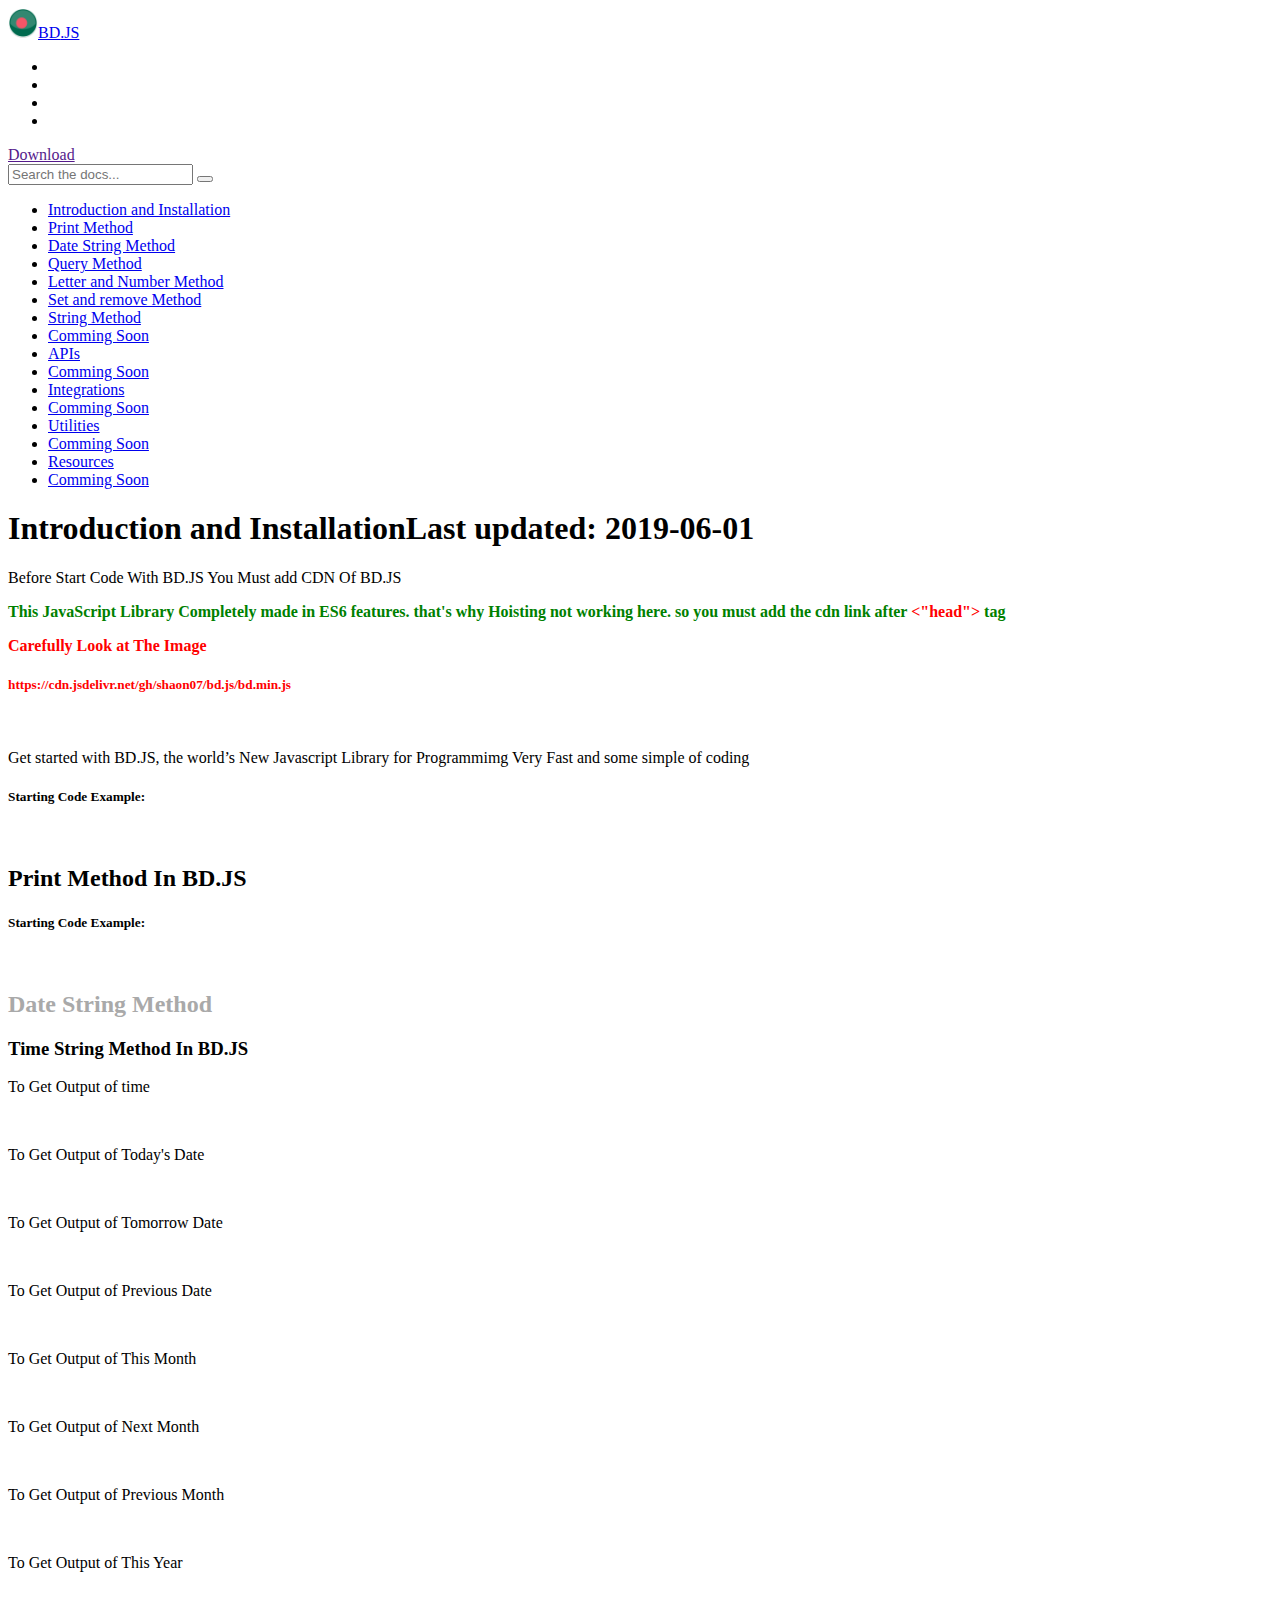
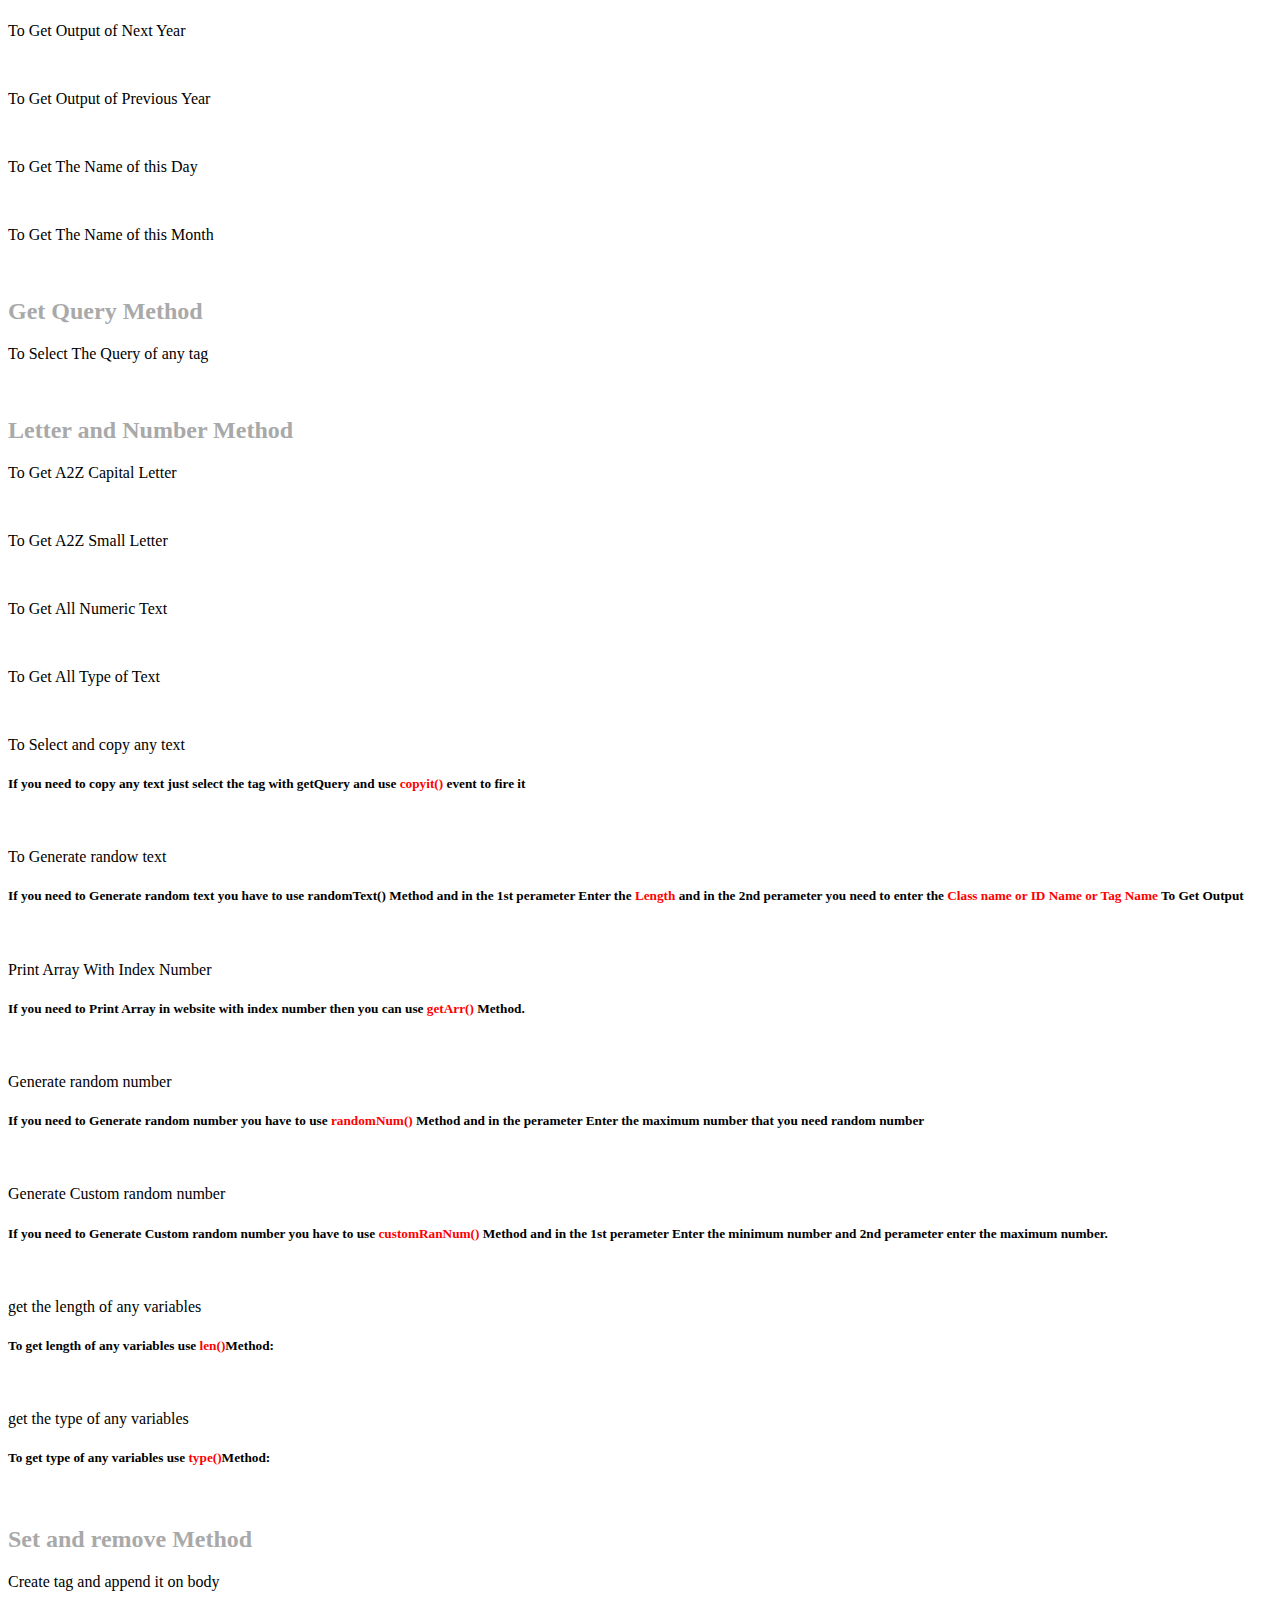
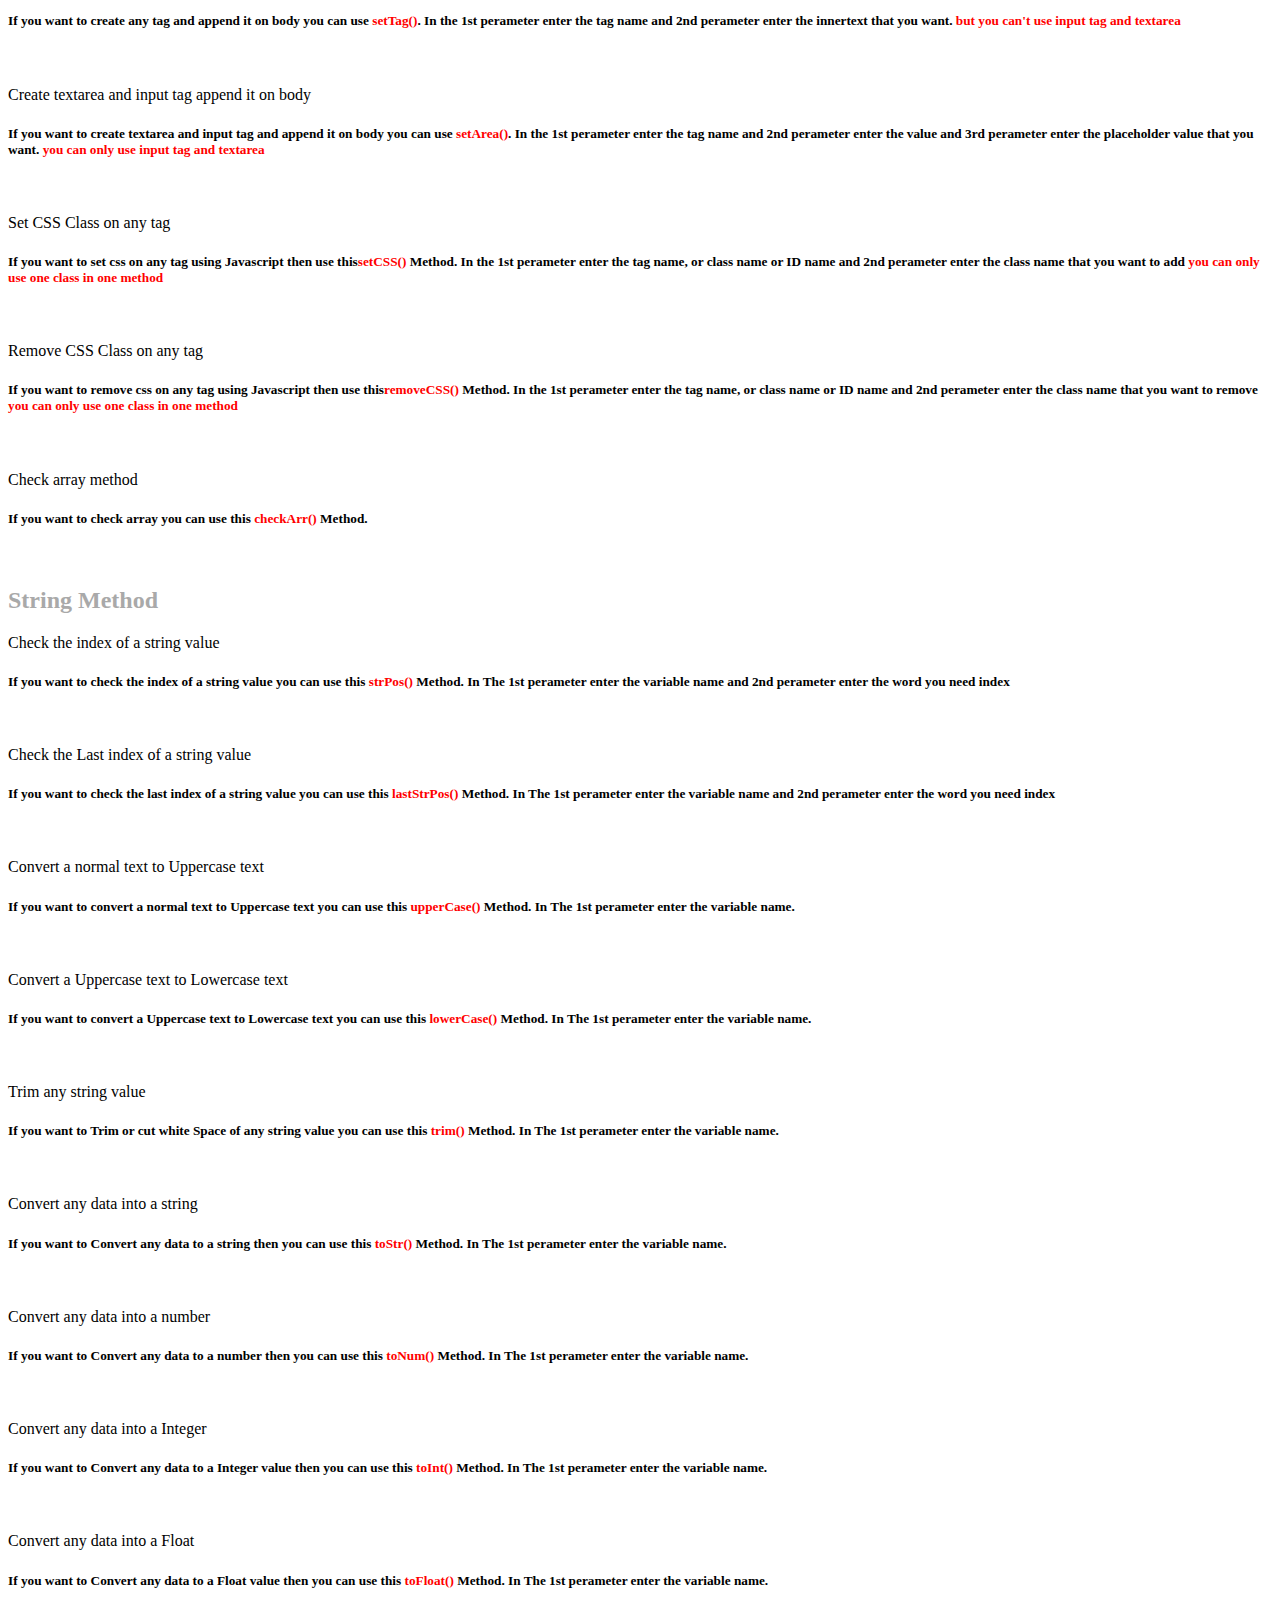
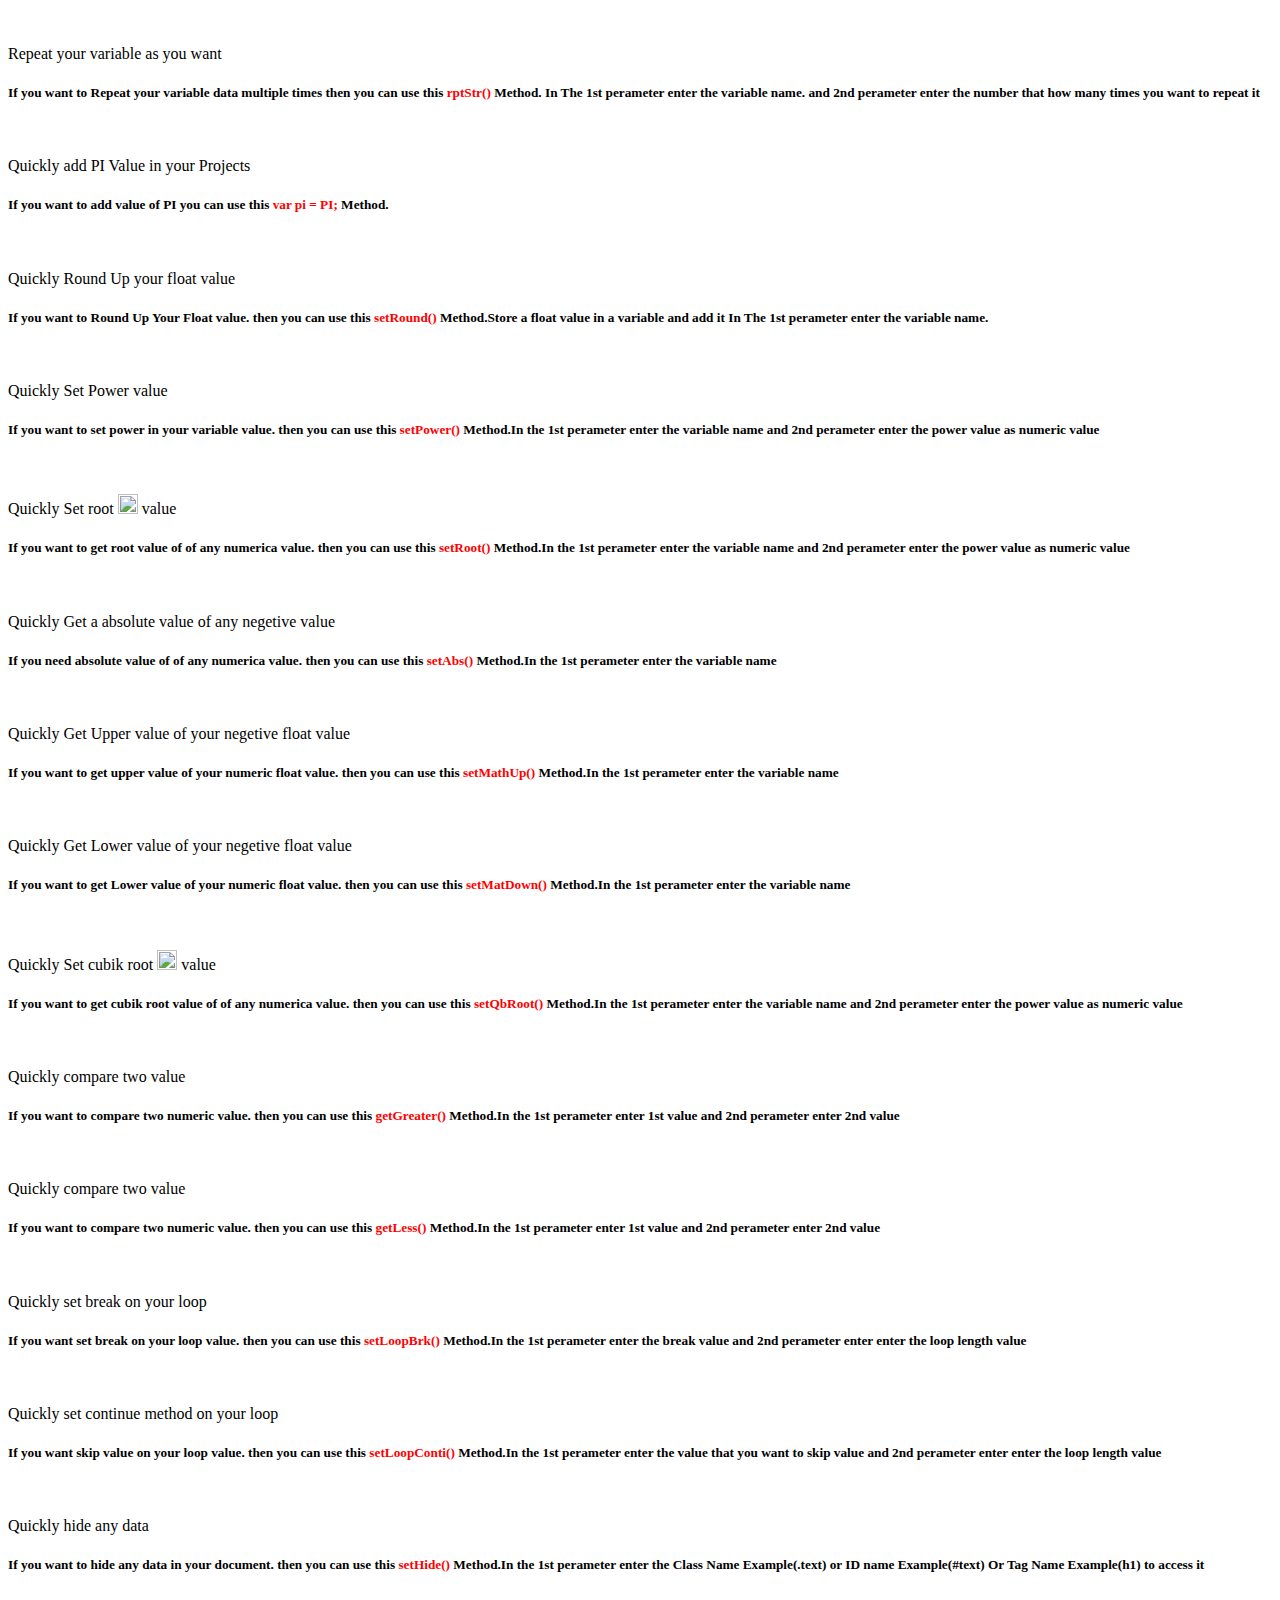
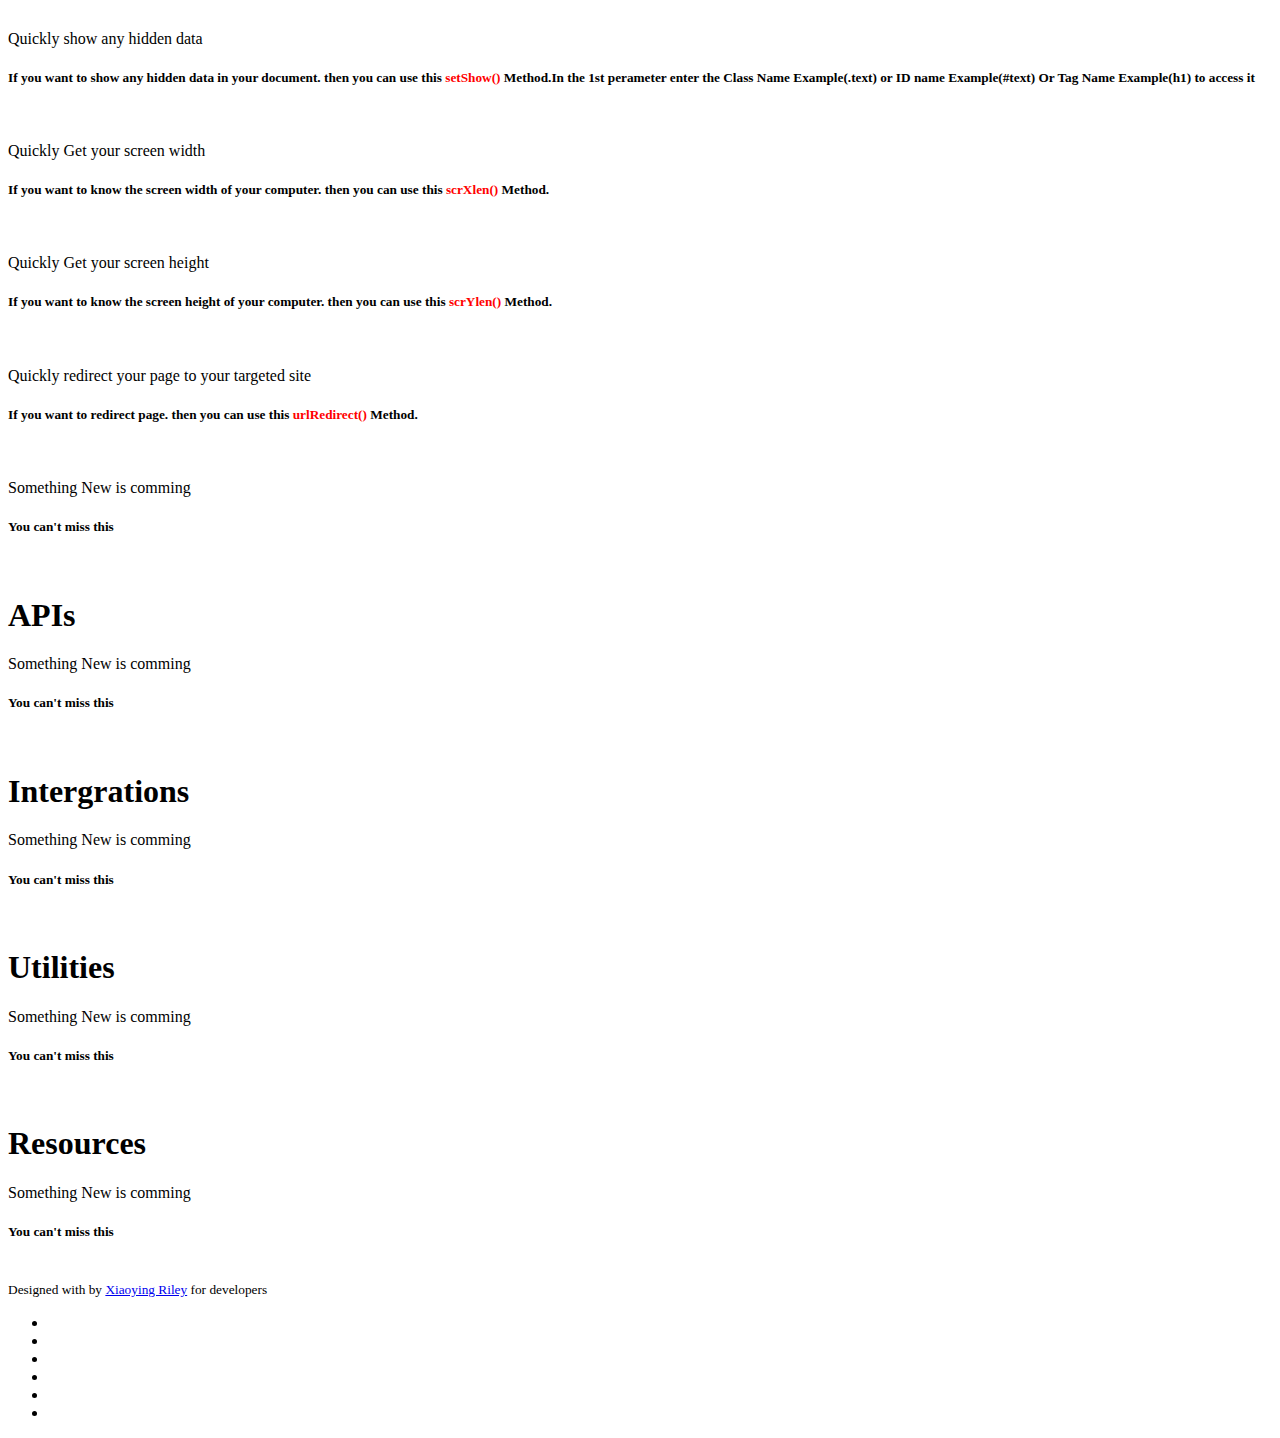
==== docs-page.html @ 0fae2ab3 "Add files via upload" ====
<!DOCTYPE html>
<html lang="en"> 
<head>
    <title>BD.JS</title>
    
    <!-- Meta -->
    <meta charset="utf-8">
    <meta http-equiv="X-UA-Compatible" content="IE=edge">
    <meta name="viewport" content="width=device-width, initial-scale=1.0">
    
    <meta name="description" content="Bootstrap 4 Template For Software Startups">
    <meta name="author" content="Xiaoying Riley at 3rd Wave Media">    
    <link rel="shortcut icon" href="favicon.ico"> 
    
    <!-- Google Font -->
    <link href="https://fonts.googleapis.com/css?family=Poppins:300,400,500,600,700&display=swap" rel="stylesheet">
	<link rel="preconnect" href="https://fonts.gstatic.com">
<link href="https://fonts.googleapis.com/css2?family=Fira+Code:wght@300;400;500;600&display=swap" rel="stylesheet">
    
    <!-- FontAwesome JS-->
    <script defer src="assets/fontawesome/js/all.min.js"></script>
    
    <!-- Plugins CSS -->
    <link rel="stylesheet" href="//cdnjs.cloudflare.com/ajax/libs/highlight.js/9.15.2/styles/atom-one-dark.min.css">

    <!-- Theme CSS -->  
    <link id="theme-style" rel="stylesheet" href="assets/css/theme.css">

</head> 

<body class="docs-page">    
    <header class="header fixed-top">	    
        <div class="branding docs-branding">
            <div class="container-fluid position-relative py-2">
                <div class="docs-logo-wrapper">
	                <div class="site-logo"><a class="navbar-brand" href="index.html"><img class="logo-icon mr-2" src="./logo.png" width="30px" alt="logo"><span class="logo-text">BD<span class="text-alt">.JS</span></span></a></div>    
                </div><!--//docs-logo-wrapper-->
	            <div class="docs-top-utilities d-flex justify-content-end align-items-center">
	
					<ul class="social-list list-inline mx-md-3 mx-lg-5 mb-0 d-none d-lg-flex">
						<li class="list-inline-item"><a href="https://github.com/shaon07"><i class="fab fa-github fa-fw"></i></a></li>
			            <li class="list-inline-item"><a href="https://twitter.com/home"><i class="fab fa-twitter fa-fw"></i></a></li>
		                <li class="list-inline-item"><a href="https://www.facebook.com/wpdesigner404/?ref=pages_you_manage"><i class="fab fa-facebook fa-fw"></i></a></li>
		                <li class="list-inline-item"><a href="https://www.linkedin.com/in/freelancershaon/"><i class="fab fa-linkedin fa-fw"></i></a></li>
		            </ul><!--//social-list-->
		            <a href="" class="btn btn-primary d-none d-lg-flex">Download</a>
	            </div><!--//docs-top-utilities-->
            </div><!--//container-->
        </div><!--//branding-->
    </header><!--//header-->
    
    <div class="docs-wrapper">
	    <div id="docs-sidebar" class="docs-sidebar">
		    <div class="top-search-box d-lg-none p-3">
                <form class="search-form">
		            <input type="text" placeholder="Search the docs..." name="search" class="form-control search-input">
		            <button type="submit" class="btn search-btn" value="Search"><i class="fas fa-search"></i></button>
		        </form>
            </div>
		    <nav id="docs-nav" class="docs-nav navbar">
			    <ul class="section-items list-unstyled nav flex-column pb-3">
				    <li class="nav-item section-title"><a class="nav-link scrollto active" href="#section-1"><span class="theme-icon-holder mr-2"><i class="fas fa-map-signs"></i></span>Introduction and Installation</a></li>
				    <li class="nav-item"><a class="nav-link scrollto" href="#item-1-1">Print Method</a></li>
				    <li class="nav-item"><a class="nav-link scrollto" href="#item-1-2">Date String Method</a></li>
				    <li class="nav-item"><a class="nav-link scrollto" href="#item-1-3">Query Method</a></li>
				    <li class="nav-item"><a class="nav-link scrollto" href="#item-1-4">Letter and Number Method</a></li>
				    <li class="nav-item"><a class="nav-link scrollto" href="#item-1-5">Set and remove Method</a></li>
				    <li class="nav-item"><a class="nav-link scrollto" href="#item-1-6">String Method</a></li>
					<li class="nav-item"><a class="nav-link scrollto" href="#item-1-7">Comming Soon</a></li>
				    <!-- <li class="nav-item section-title mt-3"><a class="nav-link scrollto" href="#section-2"><span class="theme-icon-holder mr-2"><i class="fas fa-arrow-down"></i></span>Installation</a></li> -->
				    <!-- <li class="nav-item"><a class="nav-link scrollto" href="#item-2-1">Section Item 2.1</a></li>
				    <li class="nav-item"><a class="nav-link scrollto" href="#item-2-2">Section Item 2.2</a></li>
				    <li class="nav-item"><a class="nav-link scrollto" href="#item-2-3">Section Item 2.3</a></li> -->
				    <li class="nav-item section-title mt-3"><a class="nav-link scrollto" href="#section-3"><span class="theme-icon-holder mr-2"><i class="fas fa-box"></i></span>APIs</a></li>
				    <li class="nav-item"><a class="nav-link scrollto" href="#item-3-1">Comming Soon</a></li>
				    <!-- <li class="nav-item"><a class="nav-link scrollto" href="#item-3-2">Section Item 3.2</a></li>
				    <li class="nav-item"><a class="nav-link scrollto" href="#item-3-3">Section Item 3.3</a></li> -->
				    <li class="nav-item section-title mt-3"><a class="nav-link scrollto" href="#section-4"><span class="theme-icon-holder mr-2"><i class="fas fa-cogs"></i></span>Integrations</a></li>
				    <li class="nav-item"><a class="nav-link scrollto" href="#item-4-1">Comming Soon</a></li>
				    <!-- <li class="nav-item"><a class="nav-link scrollto" href="#item-4-2">Section Item 4.2</a></li>
				    <li class="nav-item"><a class="nav-link scrollto" href="#item-4-3">Section Item 4.3</a></li> -->
				    <li class="nav-item section-title mt-3"><a class="nav-link scrollto" href="#section-5"><span class="theme-icon-holder mr-2"><i class="fas fa-tools"></i></span>Utilities</a></li>
				    <li class="nav-item"><a class="nav-link scrollto" href="#item-5-1">Comming Soon</a></li>
				    <!-- <li class="nav-item"><a class="nav-link scrollto" href="#item-5-2">Section Item 5.2</a></li>
				    <li class="nav-item"><a class="nav-link scrollto" href="#item-5-3">Section Item 5.3</a></li> -->
				    <!-- <li class="nav-item section-title mt-3"><a class="nav-link scrollto" href="#section-6"><span class="theme-icon-holder mr-2"><i class="fas fa-laptop-code"></i></span>Web</a></li>
				    <li class="nav-item"><a class="nav-link scrollto" href="#item-6-1">Section Item 6.1</a></li>
				    <li class="nav-item"><a class="nav-link scrollto" href="#item-6-2">Section Item 6.2</a></li>
				    <li class="nav-item"><a class="nav-link scrollto" href="#item-6-3">Section Item 6.3</a></li>
				    <li class="nav-item section-title mt-3"><a class="nav-link scrollto" href="#section-7"><span class="theme-icon-holder mr-2"><i class="fas fa-tablet-alt"></i></span>Mobile</a></li>
				    <li class="nav-item"><a class="nav-link scrollto" href="#item-7-1">Section Item 7.1</a></li>
				    <li class="nav-item"><a class="nav-link scrollto" href="#item-7-2">Section Item 7.2</a></li>
				    <li class="nav-item"><a class="nav-link scrollto" href="#item-7-3">Section Item 7.3</a></li> -->
				    <li class="nav-item section-title mt-3"><a class="nav-link scrollto" href="#section-8"><span class="theme-icon-holder mr-2"><i class="fas fa-book-reader"></i></span>Resources</a></li>
				    <li class="nav-item"><a class="nav-link scrollto" href="#item-8-1">Comming Soon</a></li>
				    <!-- <li class="nav-item"><a class="nav-link scrollto" href="#item-8-2">Section Item 8.2</a></li>
				    <li class="nav-item"><a class="nav-link scrollto" href="#item-8-3">Section Item 8.3</a></li> -->
				    <!-- <li class="nav-item section-title mt-3"><a class="nav-link scrollto" href="#section-9"><span class="theme-icon-holder mr-2"><i class="fas fa-lightbulb"></i></span>FAQs</a></li>
				    <li class="nav-item"><a class="nav-link scrollto" href="#item-9-1">Comming Soon</a></li> -->
				    <!-- <li class="nav-item"><a class="nav-link scrollto" href="#item-9-2">Section Item 9.2</a></li>
				    <li class="nav-item"><a class="nav-link scrollto" href="#item-9-3">Section Item 9.3</a></li> -->
			    </ul>

		    </nav><!--//docs-nav-->
	    </div><!--//docs-sidebar-->
	    <div class="docs-content">
		    <div class="container">

				
				
			    <article class="docs-article" id="section-1">
				    <header class="docs-header">
					    <h1 class="docs-heading">Introduction and Installation<span class="docs-time">Last updated: 2019-06-01</span></h1>
					    <section class="docs-intro">
							<p>Before Start Code With BD.JS You Must add CDN Of BD.JS</p>
							<p style="color: green;
							font-weight: bold;">This JavaScript Library Completely made in ES6 features. that's why Hoisting not working here. so you must add the cdn link after <span style="color: red;"><"head"></span> tag</p>
							<p style="color: red; font-weight: bold;">Carefully Look at The Image</p>
							<div class="post-box2">
								<h5 class="ml-5 p-3 text-center" style="color: red;">https://cdn.jsdelivr.net/gh/shaon07/bd.js/bd.min.js</h5>
							</div>
							<img src="https://res.cloudinary.com/dmrbshmpq/image/upload/v1624210941/carbon_ggv65o.png" class="img-fluid my-3" alt="">
						    <p>Get started with BD.JS, the world’s New Javascript Library for Programmimg Very Fast and some simple of coding</p>
						</section><!--//docs-intro-->
						
						<h5>Starting Code Example:</h5>
						<!-- <p>You can <a class="theme-link" href="https://gist.github.com/"  target="_blank">embed your code snippets using Github gists</a></p> -->
						<div class="docs-code-block">
							<img src="https://res.cloudinary.com/dmrbshmpq/image/upload/v1623955134/carbon_p7pnoz.png" class="img-fluid my-3" alt="">
							<!-- <img src="https://res.cloudinary.com/dmrbshmpq/image/upload/v1623955134/carbon_1_mbafef.png" class="img-fluid my-3" alt=""> -->
						</div><!--//docs-code-block-->
						
					     <!--  -->


</code></pre>
						</div><!--//docs-code-block-->
						
						
				    </header>
				    <section class="docs-section" id="item-1-1">
						<div class="ml-2 p-5">
							<h2 class="section-heading">Print Method In BD.JS</h2>
						
                        <h5>Starting Code Example:</h5>
						<!-- <p>You can <a class="theme-link" href="https://gist.github.com/"  target="_blank">embed your code snippets using Github gists</a></p> -->
						<div class="docs-code-block">
							<img src="https://res.cloudinary.com/dmrbshmpq/image/upload/v1623955134/carbon_p7pnoz.png" class="img-fluid my-3" alt="">
							<img src="https://res.cloudinary.com/dmrbshmpq/image/upload/v1623955134/carbon_1_mbafef.png" class="img-fluid my-3" alt="">
						</div><!--//docs-code-block-->
						</div>
                       
					</section><!--//section-->
					
					<section class="docs-section" id="item-1-2">
						<h2 style="color: darkgray;" class="section-heading ml-2 px-2">Date String Method</h2>
						<h3 class="px-3">Time String Method In BD.JS</h3>
						<p class="ml-3">To Get Output of time</p>
						<img src="https://res.cloudinary.com/dmrbshmpq/image/upload/v1623956823/Untitled_n53gwg.jpg" class="img-fluid" alt="">

						<div class="pst-box">
							<p class="ml-5 mt-5">To Get Output of Today's Date</p>
						<img src="https://res.cloudinary.com/dmrbshmpq/image/upload/v1623957107/Untitled_vnfrtc.jpg" class="img-fluid ml-5" alt="">
						</div>

						<div class="pst-box">
							<p class="ml-5 mt-5">To Get Output of Tomorrow Date</p>
						<img src="https://res.cloudinary.com/dmrbshmpq/image/upload/v1623957787/Untitled_1_v8cjmq.jpg" class="img-fluid ml-5" alt="">
						</div>

						<div class="pst-box">
							<p class="ml-5 mt-5">To Get Output of Previous Date</p>
						<img src="https://res.cloudinary.com/dmrbshmpq/image/upload/v1623957903/Untitled_2_xosvgw.jpg" class="img-fluid ml-5" alt="">
						</div>

						<div class="pst-box">
							<p class="ml-5 mt-5">To Get Output of This Month</p>
						<img src="https://res.cloudinary.com/dmrbshmpq/image/upload/v1623958229/Untitled_y6cl3l.jpg" class="img-fluid ml-5" alt="">
						</div>

						<div class="pst-box">
							<p class="ml-5 mt-5">To Get Output of Next Month</p>
						<img src="https://res.cloudinary.com/dmrbshmpq/image/upload/v1623958391/Untitled_1_o156i6.jpg" class="img-fluid ml-5" alt="">
						</div>

						<div class="pst-box">
							<p class="ml-5 mt-5">To Get Output of Previous Month</p>
						<img src="https://res.cloudinary.com/dmrbshmpq/image/upload/v1623958492/Untitled_2_urwmvo.jpg" class="img-fluid ml-5" alt="">
						</div>

						<div class="pst-box">
							<p class="ml-5 mt-5">To Get Output of This Year</p>
						<img src="https://res.cloudinary.com/dmrbshmpq/image/upload/v1623958667/Untitled_3_euocmw.jpg" class="img-fluid ml-5" alt="">
						</div>

						<div class="pst-box">
							<p class="ml-5 mt-5">To Get Output of Next Year</p>
						<img src="https://res.cloudinary.com/dmrbshmpq/image/upload/v1623958805/Untitled_4_zzj5yx.jpg" class="img-fluid ml-5" alt="">
						</div>

						<div class="pst-box">
							<p class="ml-5 mt-5">To Get Output of Previous Year</p>
						<img src="https://res.cloudinary.com/dmrbshmpq/image/upload/v1623958950/Untitled_5_mwmlh0.jpg" class="img-fluid ml-5" alt="">
						</div>

						<div class="pst-box">
							<p class="ml-5 mt-5">To Get The Name of this Day</p>
						<img src="https://res.cloudinary.com/dmrbshmpq/image/upload/v1623959181/Untitled_6_ykcpkh.jpg" class="img-fluid ml-5" alt="">
						</div>

						<div class="pst-box">
							<p class="ml-5 mt-5">To Get The Name of this Month</p>
						<img src="https://res.cloudinary.com/dmrbshmpq/image/upload/v1623959312/Untitled_7_apuwx0.jpg" class="img-fluid ml-5" alt="">
						</div>
						

					</section><!--//section-->
					
					<section class="docs-section mt-5" id="item-1-3">
						<h2 style="color: darkgray;" class="section-heading ml-2 px-2">Get Query Method</h2>
						
						<div class="pst-box">
							<p class="ml-5 mt-5">To Select The Query of any tag</p>
						<img src="https://res.cloudinary.com/dmrbshmpq/image/upload/v1623960204/Untitled_nx4k0j.jpg" class="img-fluid ml-5" alt="">
						</div>
                    
					</section><!--//section-->
					
					<section class="docs-section mt-5" id="item-1-4">
						<h2 style="color: darkgray;" class="section-heading ml-2 px-2">Letter and Number Method</h2>
						<div class="pst-box">
							<p class="ml-5 mt-5">To Get A2Z Capital Letter </p>
						<img src="https://res.cloudinary.com/dmrbshmpq/image/upload/v1623960654/Untitled_1_cbucuk.jpg" class="img-fluid ml-5" alt="">
						</div>

						<div class="pst-box">
							<p class="ml-5 mt-5">To Get A2Z Small Letter </p>
						<img src="https://res.cloudinary.com/dmrbshmpq/image/upload/v1623960764/Untitled_2_rjmq6k.jpg" class="img-fluid ml-5" alt="">
						</div>

						<div class="pst-box">
							<p class="ml-5 mt-5">To Get All Numeric Text </p>
						<img src="https://res.cloudinary.com/dmrbshmpq/image/upload/v1623960929/Untitled_3_nysm1e.jpg" class="img-fluid ml-5" alt="">
						</div>

						<div class="pst-box">
							<p class="ml-5 mt-5">To Get All Type of Text </p>
						<img src="https://res.cloudinary.com/dmrbshmpq/image/upload/v1623961093/Untitled_4_gllmmj.jpg" class="img-fluid ml-5" alt="">
						</div>

						<div class="pst-box">
							<p class="ml-5 mt-5">To Select and copy any text </p>
							<div class="post-box2">
								<h5 class="ml-5 p-3">If you need to copy any text just select the tag with getQuery and use <span style="color: red;">copyit()</span> event to fire it</h5>
							</div>
						<img src="https://res.cloudinary.com/dmrbshmpq/image/upload/v1623961675/carbon_nhsxiq.png" style="width: 80%;" class="img-fluid ml-5" alt="">
						</div>

						<div class="pst-box">
							<p class="ml-5 mt-5">To Generate randow text </p>
							<div class="post-box2">
								<h5 class="ml-5 p-3">If you need to Generate random text you have to use randomText() Method and in the 1st perameter Enter the <span style="color: red;">Length</span> and in the 2nd perameter you need to enter the <span style="color: red;">Class name or ID Name or Tag Name</span> To Get Output</h5>
							</div>
						<img src="https://res.cloudinary.com/dmrbshmpq/image/upload/v1623962356/carbon_1_dvhtfk.png" style="width: 80%;" class="img-fluid ml-5" alt="">
						</div>

						<div class="pst-box">
							<p class="ml-5 mt-5">Print Array With Index Number</p>
							<div class="post-box2">
								<h5 class="ml-5 p-3">If you need to Print Array in website with index number then you can use <span style="color: red;">getArr()</span> Method.</h5>
							</div>
						<img src="https://res.cloudinary.com/dmrbshmpq/image/upload/v1624013362/Untitled_5_ulae2q.jpg" class="img-fluid ml-5" alt="">
						</div>

						<div class="pst-box">
							<p class="ml-5 mt-5">Generate random number</p>
							<div class="post-box2">
								<h5 class="ml-5 p-3">If you need to Generate random number you have to use <span style="color: red;">randomNum()</span> Method and in the perameter Enter the maximum number that you need random number </h5>
							</div>
						<img src="https://res.cloudinary.com/dmrbshmpq/image/upload/v1624018198/Untitled_7_tov9du.jpg" class="img-fluid ml-5" alt="">
						</div>

						<div class="pst-box">
							<p class="ml-5 mt-5">Generate Custom random number</p>
							<div class="post-box2">
								<h5 class="ml-5 p-3">If you need to Generate Custom random number you have to use <span style="color: red;">customRanNum()</span> Method and in the 1st perameter Enter the minimum number and 2nd perameter enter the maximum number.</h5>
							</div>
						<img src="https://res.cloudinary.com/dmrbshmpq/image/upload/v1624018854/Untitled_8_nnpkff.jpg" class="img-fluid ml-5" alt="">
						</div>

						<div class="pst-box">
							<p class="ml-5 mt-5">get the length of any variables</p>
							<div class="post-box2">
								<h5 class="ml-5 p-3">To get length of any variables use <span style="color: red;">len()</span>Method:</h5>
							</div>
						<img src="https://res.cloudinary.com/dmrbshmpq/image/upload/v1624019016/Untitled_9_bpiu1t.jpg" class="img-fluid ml-5" alt="">
						</div>

						<div class="pst-box">
							<p class="ml-5 mt-5">get the type of any variables</p>
							<div class="post-box2">
								<h5 class="ml-5 p-3">To get type of any variables use <span style="color: red;">type()</span>Method:</h5>
							</div>
						<img src="https://res.cloudinary.com/dmrbshmpq/image/upload/v1624019367/Untitled_10_fnrj4e.jpg" class="img-fluid ml-5" alt="">
						</div>
						
					</section><!--//section-->
					<section class="docs-section mt-5" id="item-1-5">
						<h2 style="color: darkgray;" class="section-heading ml-2 px-2">Set and remove Method</h2>
						
						<div class="pst-box">
							<p class="ml-5 mt-5">Create tag and append it on body</p>
							<div class="post-box2">
								<h5 class="ml-5 p-3">If you want to create any tag and append it on body you can use <span style="color: red;">setTag()</span>. In the 1st perameter enter the tag name and 2nd perameter enter the innertext that you want. <span style="color: red;">but you can't use input tag and textarea</span></h5>
							</div>
						<img src="https://res.cloudinary.com/dmrbshmpq/image/upload/v1624019803/Untitled_11_sok5ot.jpg" class="img-fluid ml-5" alt="">
						</div>

						<div class="pst-box">
							<p class="ml-5 mt-5">Create textarea and input tag append it on body</p>
							<div class="post-box2">
								<h5 class="ml-5 p-3">If you want to create textarea and input tag and append it on body you can use <span style="color: red;">setArea()</span>. In the 1st perameter enter the tag name and 2nd perameter enter the value and 3rd perameter enter the placeholder value that you want. <span style="color: red;">you can only use input tag and textarea</span></h5>
							</div>
						<img src="https://res.cloudinary.com/dmrbshmpq/image/upload/v1624020463/Untitled_12_bchqib.jpg" class="img-fluid ml-5" alt="">
						</div>

						<div class="pst-box">
							<p class="ml-5 mt-5">Set CSS Class on any tag</p>
							<div class="post-box2">
								<h5 class="ml-5 p-3">If you want to set css on any tag using Javascript then use this<span style="color: red;">setCSS()</span> Method. In the 1st perameter enter the tag name, or class name or ID name and 2nd perameter enter the class name that you want to add <span style="color: red;">you can only use one class in one method</span></h5>
							</div>
						<img src="https://res.cloudinary.com/dmrbshmpq/image/upload/v1624021070/carbon_2_wqiryl.png" style="width: 80%;" class="img-fluid ml-5" alt="">
						</div>

						<div class="pst-box">
							<p class="ml-5 mt-5">Remove CSS Class on any tag</p>
							<div class="post-box2">
								<h5 class="ml-5 p-3">If you want to remove css on any tag using Javascript then use this<span style="color: red;">removeCSS()</span> Method. In the 1st perameter enter the tag name, or class name or ID name and 2nd perameter enter the class name that you want to remove <span style="color: red;">you can only use one class in one method</span></h5>
							</div>
						<img src="https://res.cloudinary.com/dmrbshmpq/image/upload/v1624021891/carbon_4_ngmaxc.png" style="width: 80%;" class="img-fluid ml-5" alt="">
						</div>

						<div class="pst-box">
							<p class="ml-5 mt-5">Check array method</p>
							<div class="post-box2">
								<h5 class="ml-5 p-3">If you want to check array you can use this <span style="color: red;">checkArr()</span> Method.</h5>
							</div>
						<img src="https://res.cloudinary.com/dmrbshmpq/image/upload/v1624022464/Untitled_14_mpvbwc.jpg"  class="img-fluid ml-5" alt="">
						</div>


					</section><!--//section-->
					<section class="docs-section mt-5" id="item-1-6">
						<h2 style="color: darkgray;" class="section-heading ml-2 px-2">String Method </h2>
						
						<div class="pst-box">
							<p class="ml-5 mt-5">Check the index of a string value</p>
							<div class="post-box2">
								<h5 class="ml-5 p-3">If you want to check the index of a string value you can use this <span style="color: red;">strPos()</span> Method. In The 1st perameter enter the variable name and 2nd perameter enter the word you need index</h5>
							</div>
						<img src="https://res.cloudinary.com/dmrbshmpq/image/upload/v1624023036/Untitled_15_fuucno.jpg"  class="img-fluid ml-5" alt="">
						</div>

						<div class="pst-box">
							<p class="ml-5 mt-5">Check the Last index of a string value</p>
							<div class="post-box2">
								<h5 class="ml-5 p-3">If you want to check the last index of a string value you can use this <span style="color: red;">lastStrPos()</span> Method. In The 1st perameter enter the variable name and 2nd perameter enter the word you need index</h5>
							</div>
						<img src="https://res.cloudinary.com/dmrbshmpq/image/upload/v1624023247/Untitled_16_a3omae.jpg"  class="img-fluid ml-5" alt="">
						</div>

						<div class="pst-box">
							<p class="ml-5 mt-5">Convert a normal text to Uppercase text</p>
							<div class="post-box2">
								<h5 class="ml-5 p-3">If you want to convert a normal text to Uppercase text you can use this <span style="color: red;">upperCase()</span> Method. In The 1st perameter enter the variable name.</h5>
							</div>
						<img src="https://res.cloudinary.com/dmrbshmpq/image/upload/v1624023514/Untitled_17_jav2at.jpg"  class="img-fluid ml-5" alt="">
						</div>

						<div class="pst-box">
							<p class="ml-5 mt-5">Convert a Uppercase text to Lowercase text</p>
							<div class="post-box2">
								<h5 class="ml-5 p-3">If you want to convert a Uppercase text to Lowercase text you can use this <span style="color: red;">lowerCase()</span> Method. In The 1st perameter enter the variable name.</h5>
							</div>
						<img src="https://res.cloudinary.com/dmrbshmpq/image/upload/v1624023742/Untitled_vb3zge.jpg"  class="img-fluid ml-5" alt="">
						</div>

						<div class="pst-box">
							<p class="ml-5 mt-5">Trim any string value</p>
							<div class="post-box2">
								<h5 class="ml-5 p-3">If you want to Trim or cut white Space of any string value you can use this <span style="color: red;">trim()</span> Method. In The 1st perameter enter the variable name.</h5>
							</div>
						<img src="https://res.cloudinary.com/dmrbshmpq/image/upload/v1624024013/Untitled_1_dxl0jd.jpg"  class="img-fluid ml-5" alt="">
						</div>

						<div class="pst-box">
							<p class="ml-5 mt-5">Convert any data into a string</p>
							<div class="post-box2">
								<h5 class="ml-5 p-3">If you want to Convert any data to a string then you can use this <span style="color: red;">toStr()</span> Method. In The 1st perameter enter the variable name.</h5>
							</div>
						<img src="https://res.cloudinary.com/dmrbshmpq/image/upload/v1624027047/Untitled_r9t7rv.jpg"  class="img-fluid ml-5" alt="">
						</div>

						<div class="pst-box">
							<p class="ml-5 mt-5">Convert any data into a number</p>
							<div class="post-box2">
								<h5 class="ml-5 p-3">If you want to Convert any data to a number then you can use this <span style="color: red;">toNum()</span> Method. In The 1st perameter enter the variable name.</h5>
							</div>
						<img src="https://res.cloudinary.com/dmrbshmpq/image/upload/v1624027377/Untitled_1_tmuzif.jpg"  class="img-fluid ml-5" alt="">
						</div>

						<div class="pst-box">
							<p class="ml-5 mt-5">Convert any data into a Integer</p>
							<div class="post-box2">
								<h5 class="ml-5 p-3">If you want to Convert any data to a Integer value then you can use this <span style="color: red;">toInt()</span> Method. In The 1st perameter enter the variable name.</h5>
							</div>
						<img src="https://res.cloudinary.com/dmrbshmpq/image/upload/v1624027686/Untitled_2_sdd6ee.jpg"  class="img-fluid ml-5" alt="">
						</div>

						<div class="pst-box">
							<p class="ml-5 mt-5">Convert any data into a Float</p>
							<div class="post-box2">
								<h5 class="ml-5 p-3">If you want to Convert any data to a Float value then you can use this <span style="color: red;">toFloat()</span> Method. In The 1st perameter enter the variable name.</h5>
							</div>
						<img src="https://res.cloudinary.com/dmrbshmpq/image/upload/v1624027854/Untitled_3_j65wih.jpg"  class="img-fluid ml-5" alt="">
						</div>

						<div class="pst-box">
							<p class="ml-5 mt-5">Repeat your variable as you want</p>
							<div class="post-box2">
								<h5 class="ml-5 p-3">If you want to Repeat your variable data multiple times then you can use this <span style="color: red;">rptStr()</span> Method. In The 1st perameter enter the variable name. and 2nd perameter enter the number that how many times you want to repeat it</h5>
							</div>
						<img src="https://res.cloudinary.com/dmrbshmpq/image/upload/v1624033891/Untitled_5_cd3llr.jpg"  class="img-fluid ml-5" alt="">
						</div>

						<div class="pst-box">
							<p class="ml-5 mt-5">Quickly add PI Value in your Projects</p>
							<div class="post-box2">
								<h5 class="ml-5 p-3">If you want to add value of PI you can use this <span style="color: red;">var pi = PI;</span> Method.</h5>
							</div>
						<img src="https://res.cloudinary.com/dmrbshmpq/image/upload/v1624034356/Untitled_6_qe3woo.jpg"  class="img-fluid ml-5" alt="">
						</div>

						<div class="pst-box">
							<p class="ml-5 mt-5">Quickly Round Up your float value </p>
							<div class="post-box2">
								<h5 class="ml-5 p-3">If you want to Round Up Your Float value. then you can use this <span style="color: red;">setRound()</span> Method.Store a float value in a variable and add it In The 1st perameter enter the variable name.</h5>
							</div>
						<img src="https://res.cloudinary.com/dmrbshmpq/image/upload/v1624034652/Untitled_7_vqhm3e.jpg"  class="img-fluid ml-5" alt="">
						</div>

						<div class="pst-box">
							<p class="ml-5 mt-5">Quickly Set Power value </p>
							<div class="post-box2">
								<h5 class="ml-5 p-3">If you want to set power in your variable value. then you can use this <span style="color: red;">setPower()</span> Method.In the 1st perameter enter the variable name and 2nd perameter enter the power value as numeric value</h5>
							</div>
						<img src="https://res.cloudinary.com/dmrbshmpq/image/upload/v1624035108/Untitled_8_ucmaje.jpg"  class="img-fluid ml-5" alt="">
						</div>

						<div class="pst-box">
							<p class="ml-5 mt-5">Quickly Set root <span><img src="https://image.flaticon.com/icons/png/512/178/178302.png" width="20px" height="20px" alt=""></span> value </p>
							<div class="post-box2">
								<h5 class="ml-5 p-3">If you want to get root value of of any numerica value. then you can use this <span style="color: red;">setRoot()</span> Method.In the 1st perameter enter the variable name and 2nd perameter enter the power value as numeric value</h5>
							</div>
						<img src="https://res.cloudinary.com/dmrbshmpq/image/upload/v1624114632/Untitled_10_kt2brr.jpg"  class="img-fluid ml-5" alt="">
						</div>

						<div class="pst-box">
							<p class="ml-5 mt-5">Quickly Get a absolute value of any negetive value </p>
							<div class="post-box2">
								<h5 class="ml-5 p-3">If you need absolute value of of any numerica value. then you can use this <span style="color: red;">setAbs()</span> Method.In the 1st perameter enter the variable name</h5>
							</div>
						<img src="https://res.cloudinary.com/dmrbshmpq/image/upload/v1624115001/Untitled_11_rsjzxv.jpg"  class="img-fluid ml-5" alt="">
						</div>

						<div class="pst-box">
							<p class="ml-5 mt-5">Quickly Get Upper value of your negetive float value </p>
							<div class="post-box2">
								<h5 class="ml-5 p-3">If you want to get upper value of your numeric float value. then you can use this <span style="color: red;">setMathUp()</span> Method.In the 1st perameter enter the variable name</h5>
							</div>
						<img src="https://res.cloudinary.com/dmrbshmpq/image/upload/v1624115308/Untitled_12_iyzzth.jpg"  class="img-fluid ml-5" alt="">
						</div>

						<div class="pst-box">
							<p class="ml-5 mt-5">Quickly Get Lower value of your negetive float value </p>
							<div class="post-box2">
								<h5 class="ml-5 p-3">If you want to get Lower value of your numeric float value. then you can use this <span style="color: red;">setMatDown()</span> Method.In the 1st perameter enter the variable name</h5>
							</div>
						<img src="https://res.cloudinary.com/dmrbshmpq/image/upload/v1624115398/Untitled_13_daoou9.jpg"  class="img-fluid ml-5" alt="">
						
						</div>

						<div class="pst-box">
							<p class="ml-5 mt-5">Quickly Set cubik root <span><img src="https://res.cloudinary.com/dmrbshmpq/image/upload/v1624115707/unnamed_giv0gj.png" width="20px" height="20px" alt=""></span> value </p>
							<div class="post-box2">
								<h5 class="ml-5 p-3">If you want to get cubik root value of of any numerica value. then you can use this <span style="color: red;">setQbRoot()</span> Method.In the 1st perameter enter the variable name and 2nd perameter enter the power value as numeric value</h5>
							</div>
						<img src="https://res.cloudinary.com/dmrbshmpq/image/upload/v1624116023/Untitled_15_qmre4h.jpg"  class="img-fluid ml-5" alt="">
						<img src="https://res.cloudinary.com/dmrbshmpq/image/upload/v1624115895/cube-root-of-64_npttfs.png"  class="img-fluid ml-5" alt="">
						</div>

						<div class="pst-box">
							<p class="ml-5 mt-5">Quickly compare two value </p>
							<div class="post-box2">
								<h5 class="ml-5 p-3">If you want to compare two numeric value. then you can use this <span style="color: red;">getGreater()</span> Method.In the 1st perameter enter 1st value and 2nd perameter enter 2nd value</h5>
							</div>
						<img src="https://res.cloudinary.com/dmrbshmpq/image/upload/v1624116269/Untitled_16_a42xvq.jpg"  class="img-fluid ml-5" alt="">
						</div>

						<div class="pst-box">
							<p class="ml-5 mt-5">Quickly compare two value </p>
							<div class="post-box2">
								<h5 class="ml-5 p-3">If you want to compare two numeric value. then you can use this <span style="color: red;">getLess()</span> Method.In the 1st perameter enter 1st value and 2nd perameter enter 2nd value</h5>
							</div>
						<img src="https://res.cloudinary.com/dmrbshmpq/image/upload/v1624116493/Untitled_17_e3r21l.jpg"  class="img-fluid ml-5" alt="">
						</div>

						<div class="pst-box">
							<p class="ml-5 mt-5">Quickly set break on your loop </p>
							<div class="post-box2">
								<h5 class="ml-5 p-3">If you want set break on your loop value. then you can use this <span style="color: red;">setLoopBrk()</span> Method.In the 1st perameter enter the break value and 2nd perameter enter enter the loop length value</h5>
							</div>
						<img src="https://res.cloudinary.com/dmrbshmpq/image/upload/v1624116861/Untitled_18_j1bhdk.jpg"  class="img-fluid ml-5" alt="">
						</div>

						<div class="pst-box">
							<p class="ml-5 mt-5">Quickly set continue method on your loop </p>
							<div class="post-box2">
								<h5 class="ml-5 p-3">If you want skip value on your loop value. then you can use this <span style="color: red;">setLoopConti()</span> Method.In the 1st perameter enter the value that you want to skip value and 2nd perameter enter enter the loop length value</h5>
							</div>
						<img src="https://res.cloudinary.com/dmrbshmpq/image/upload/v1624117068/Untitled_19_f2hpx4.jpg"  class="img-fluid ml-5" alt="">
						</div>

						<div class="pst-box">
							<p class="ml-5 mt-5">Quickly hide any data </p>
							<div class="post-box2">
								<h5 class="ml-5 p-3">If you want to hide any data in your document. then you can use this <span style="color: red;">setHide()</span> Method.In the 1st perameter enter the Class Name Example(.text) or ID name Example(#text) Or Tag Name Example(h1) to access it</h5>
							</div>
						<img src="https://res.cloudinary.com/dmrbshmpq/image/upload/v1624117369/Untitled_20_y03swt.jpg"  class="img-fluid ml-5" alt="">
						</div>

						<div class="pst-box">
							<p class="ml-5 mt-5">Quickly show any hidden data </p>
							<div class="post-box2">
								<h5 class="ml-5 p-3">If you want to show any hidden data in your document. then you can use this <span style="color: red;">setShow()</span> Method.In the 1st perameter enter the Class Name Example(.text) or ID name Example(#text) Or Tag Name Example(h1) to access it</h5>
							</div>
						<img src="https://res.cloudinary.com/dmrbshmpq/image/upload/v1624117690/Untitled_21_s2xald.jpg"  class="img-fluid ml-5" alt="">
						</div>

						<div class="pst-box">
							<p class="ml-5 mt-5">Quickly Get your screen width </p>
							<div class="post-box2">
								<h5 class="ml-5 p-3">If you want to know the screen width of your computer. then you can use this <span style="color: red;">scrXlen()</span> Method.</h5>
							</div>
						<img src="https://res.cloudinary.com/dmrbshmpq/image/upload/v1624117933/Untitled_22_kyrgxd.jpg"  class="img-fluid ml-5" alt="">
						</div>

						<div class="pst-box">
							<p class="ml-5 mt-5">Quickly Get your screen height </p>
							<div class="post-box2">
								<h5 class="ml-5 p-3">If you want to know the screen height of your computer. then you can use this <span style="color: red;">scrYlen()</span> Method.</h5>
							</div>
						<img src="https://res.cloudinary.com/dmrbshmpq/image/upload/v1624118112/Untitled_23_hbopuy.jpg"  class="img-fluid ml-5" alt="">
						</div>

						<div class="pst-box">
							<p class="ml-5 mt-5">Quickly redirect your page to your targeted site </p>
							<div class="post-box2">
								<h5 class="ml-5 p-3">If you want to redirect page. then you can use this <span style="color: red;">urlRedirect()</span> Method.</h5>
							</div>
						<img src="https://res.cloudinary.com/dmrbshmpq/image/upload/v1624118604/Untitled_24_uh1pk4.jpg"  class="img-fluid ml-5" alt="">
						</div>

						
						

					</section><!--//section-->
					<section class="docs-section mt-5" id="item-1-7">
						<div class="pst-box">
							<p class="ml-5 mt-5">Something New is comming</p>
							<div class="post-box2">
								<h5 class="ml-5 p-3">You can't miss this</h5>
							</div>
						<img src="https://res.cloudinary.com/dmrbshmpq/image/upload/v1624201250/Pngtree_opening_soon_banner_4100563_acfkck.png" style="width: 80%;" class="img-fluid ml-5" alt="">
						</div>
					</section>
					
			    </article>
			    
			    
			    
			    
			    <article class="docs-article" id="section-3">
				    <header class="docs-header">
					    <h1 class="docs-heading">APIs</h1>
					    <!-- <section class="docs-intro">
						    <p>Section intro goes here. Lorem ipsum dolor sit amet, consectetur adipiscing elit. Quisque finibus condimentum nisl id vulputate. Praesent aliquet varius eros interdum suscipit. Donec eu purus sed nibh convallis bibendum quis vitae turpis. Duis vestibulum diam lorem, vitae dapibus nibh facilisis a. Fusce in malesuada odio.</p>
						</section>//docs-intro -->
				    </header>
				     <section class="docs-section" id="item-3-1">
						<div class="pst-box">
							<p class="ml-5 mt-5">Something New is comming</p>
							<div class="post-box2">
								<h5 class="ml-5 p-3">You can't miss this</h5>
							</div>
						<img src="https://res.cloudinary.com/dmrbshmpq/image/upload/v1624202065/Pngtree_coming_soon_purple_shape_5495959_ici8tr.png" style="width: 80%;" class="img-fluid ml-5" alt="">
						</div>
					</section><!--//section-->
					
					<!--//docs-article-->
			    
			    <article class="docs-article" id="section-4">
				    <header class="docs-header">
					    <h1 class="docs-heading">Intergrations</h1>
					    
				    </header>
				     <section class="docs-section" id="item-4-1">
						<div class="pst-box">
							<p class="ml-5 mt-5">Something New is comming</p>
							<div class="post-box2">
								<h5 class="ml-5 p-3">You can't miss this</h5>
							</div>
						<img src="https://res.cloudinary.com/dmrbshmpq/image/upload/v1624202065/Pngtree_coming_soon_purple_shape_5495959_ici8tr.png" style="width: 80%;" class="img-fluid ml-5" alt="">
						</div>
					</section><!--//section-->
					
					
			    
			    <article class="docs-article" id="section-5">
				    <header class="docs-header">
					    <h1 class="docs-heading">Utilities</h1>
					   
				    </header>
				     <section class="docs-section" id="item-5-1">
						<div class="pst-box">
							<p class="ml-5 mt-5">Something New is comming</p>
							<div class="post-box2">
								<h5 class="ml-5 p-3">You can't miss this</h5>
							</div>
						<img src="https://res.cloudinary.com/dmrbshmpq/image/upload/v1624202065/Pngtree_coming_soon_purple_shape_5495959_ici8tr.png" style="width: 80%;" class="img-fluid ml-5" alt="">
						</div>
					</section><!--//section-->
					
					
			    
			    
		        
					
					
			    
			    
			    <article class="docs-article" id="section-8">
				    <header class="docs-header">
					    <h1 class="docs-heading">Resources</h1>
					    
				    </header>
				     <section class="docs-section" id="item-8-1">
						<div class="pst-box">
							<p class="ml-5 mt-5">Something New is comming</p>
							<div class="post-box2">
								<h5 class="ml-5 p-3">You can't miss this</h5>
							</div>
						<img src="https://res.cloudinary.com/dmrbshmpq/image/upload/v1624202065/Pngtree_coming_soon_purple_shape_5495959_ici8tr.png" style="width: 80%;" class="img-fluid ml-5" alt="">
						</div>
					</section><!--//section-->
					
					
			    
			    
			    <!-- <article class="docs-article" id="section-9">
				    <header class="docs-header">
					    <h1 class="docs-heading">FAQs</h1>
					    <section class="docs-intro">
						    <p>Section intro goes here. You can list all your FAQs using the format below.</p>
						</section>
				    </header>
				     <section class="docs-section" id="item-9-1">
						<h2 class="section-heading">Section Item 9.1 <small>(FAQ Category One)</small></h2>
						<h5 class="pt-3"><i class="fas fa-question-circle mr-1"></i>What's sit amet quam eget lacinia?</h5>
						<p>Lorem ipsum dolor sit amet, consectetuer adipiscing elit. Aenean commodo ligula eget dolor. Aenean massa. Cum sociis natoque penatibus et magnis dis parturient montes, nascetur ridiculus mus. Donec quam felis, ultricies nec, pellentesque eu, pretium quis, sem. Nulla consequat massa quis enim. Donec pede justo, fringilla vel, aliquet nec, vulputate eget, arcu. In enim justo, rhoncus ut, imperdiet a, venenatis vitae, justo. Nullam dictum felis eu pede mollis pretium.</p>
						<h5 class="pt-3"><i class="fas fa-question-circle mr-1"></i>How to ipsum dolor sit amet quam tortor?</h5>
						<p>Donec sodales sagittis magna. Sed consequat, leo eget bibendum sodales, augue velit cursus nunc, quis gravida magna mi a libero. Fusce vulputate eleifend sapien. Vestibulum purus quam, scelerisque ut, mollis sed, nonummy id, metus. Nullam accumsan lorem in dui. </p>
						<h5 class="pt-3"><i class="fas fa-question-circle mr-1"></i>Can I  bibendum sodales?</h5>
						<p>Fusce vulputate eleifend sapien. Vestibulum purus quam, scelerisque ut, mollis sed, nonummy id, metus. Nullam accumsan lorem in dui. </p>
						<h5 class="pt-3"><i class="fas fa-question-circle mr-1"></i>Where arcu sed urna gravida?</h5>
						<p>Aenean et sodales nisi, vel efficitur sapien. Quisque molestie diam libero, et elementum diam mollis ac. In dignissim aliquam est eget ullamcorper. Sed id sodales tortor, eu finibus leo. Vivamus dapibus sollicitudin justo vel fermentum. Curabitur nec arcu sed urna gravida lobortis. Donec lectus est, imperdiet eu viverra viverra, ultricies nec urna. </p>
					</section>
					
					<section class="docs-section" id="item-9-2">
						<h2 class="section-heading">Section Item 9.2 <small>(FAQ Category Two)</small></h2>
						<h5 class="pt-3"><i class="fas fa-question-circle mr-1"></i>What's sit amet quam eget lacinia?</h5>
						<p>Lorem ipsum dolor sit amet, consectetuer adipiscing elit. Aenean commodo ligula eget dolor. Aenean massa. Cum sociis natoque penatibus et magnis dis parturient montes, nascetur ridiculus mus. Donec quam felis, ultricies nec, pellentesque eu, pretium quis, sem. Nulla consequat massa quis enim. Donec pede justo, fringilla vel, aliquet nec, vulputate eget, arcu. In enim justo, rhoncus ut, imperdiet a, venenatis vitae, justo. Nullam dictum felis eu pede mollis pretium.</p>
						<h5 class="pt-3"><i class="fas fa-question-circle mr-1"></i>How to ipsum dolor sit amet quam tortor?</h5>
						<p>Donec sodales sagittis magna. Sed consequat, leo eget bibendum sodales, augue velit cursus nunc, quis gravida magna mi a libero. Fusce vulputate eleifend sapien. Vestibulum purus quam, scelerisque ut, mollis sed, nonummy id, metus. Nullam accumsan lorem in dui. </p>
						<h5 class="pt-3"><i class="fas fa-question-circle mr-1"></i>Can I  bibendum sodales?</h5>
						<p>Fusce vulputate eleifend sapien. Vestibulum purus quam, scelerisque ut, mollis sed, nonummy id, metus. Nullam accumsan lorem in dui. </p>
						<h5 class="pt-3"><i class="fas fa-question-circle mr-1"></i>Where arcu sed urna gravida?</h5>
						<p>Aenean et sodales nisi, vel efficitur sapien. Quisque molestie diam libero, et elementum diam mollis ac. In dignissim aliquam est eget ullamcorper. Sed id sodales tortor, eu finibus leo. Vivamus dapibus sollicitudin justo vel fermentum. Curabitur nec arcu sed urna gravida lobortis. Donec lectus est, imperdiet eu viverra viverra, ultricies nec urna. </p>
					</section>
					
					<section class="docs-section" id="item-9-3">
							<h2 class="section-heading">Section Item 9.3 <small>(FAQ Category Three)</small></h2>
						    <h5 class="pt-3"><i class="fas fa-question-circle mr-1"></i>How to dapibus sollicitudin justo vel fermentum?</h5>
							<p>Donec sodales sagittis magna. Sed consequat, leo eget bibendum sodales, augue velit cursus nunc, quis gravida magna mi a libero. Fusce vulputate eleifend sapien. Vestibulum purus quam, scelerisque ut, mollis sed, nonummy id, metus. Nullam accumsan lorem in dui. </p>
							<h5 class="pt-3"><i class="fas fa-question-circle mr-1"></i>How long bibendum sodales?</h5>
							<p>Fusce vulputate eleifend sapien. Vestibulum purus quam, scelerisque ut, mollis sed, nonummy id, metus. Nullam accumsan lorem in dui. </p>
							<h5 class="pt-3"><i class="fas fa-question-circle mr-1"></i>Where dapibus sollicitudin?</h5>
							<p>Aenean et sodales nisi, vel efficitur sapien. Quisque molestie diam libero, et elementum diam mollis ac. In dignissim aliquam est eget ullamcorper. Sed id sodales tortor, eu finibus leo. Vivamus dapibus sollicitudin justo vel fermentum. Curabitur nec arcu sed urna gravida lobortis. Donec lectus est, imperdiet eu viverra viverra, ultricies nec urna. </p>
					</section>
			    </article> -->

			    <footer class="footer">
				    <div class="container text-center py-5">
					    <!--/* This template is free as long as you keep the footer attribution link. If you'd like to use the template without the attribution link, you can buy the commercial license via our website: themes.3rdwavemedia.com Thank you for your support. :) */-->
				        <small class="copyright">Designed with <i class="fas fa-heart" style="color: #fb866a;"></i> by <a class="theme-link" href="http://themes.3rdwavemedia.com" target="_blank">Xiaoying Riley</a> for developers</small>
				        <ul class="social-list list-unstyled pt-4 mb-0">
						    <li class="list-inline-item"><a href="#"><i class="fab fa-github fa-fw"></i></a></li> 
				            <li class="list-inline-item"><a href="#"><i class="fab fa-twitter fa-fw"></i></a></li>
				            <li class="list-inline-item"><a href="#"><i class="fab fa-slack fa-fw"></i></a></li>
				            <li class="list-inline-item"><a href="#"><i class="fab fa-product-hunt fa-fw"></i></a></li>
				            <li class="list-inline-item"><a href="#"><i class="fab fa-facebook-f fa-fw"></i></a></li>
				            <li class="list-inline-item"><a href="#"><i class="fab fa-instagram fa-fw"></i></a></li>
				        </ul><!--//social-list-->
				    </div>
			    </footer>
		    </div> 
	    </div>
    </div><!--//docs-wrapper-->
    
   
       
    <!-- Javascript -->          
    <script src="assets/plugins/jquery-3.4.1.min.js"></script>
    <script src="assets/plugins/popper.min.js"></script>
    <script src="assets/plugins/bootstrap/js/bootstrap.min.js"></script>  
    
    
    <!-- Page Specific JS -->
    <script src="https://cdnjs.cloudflare.com/ajax/libs/highlight.js/9.15.8/highlight.min.js"></script>
    <script src="assets/js/highlight-custom.js"></script> 
    <script src="assets/plugins/jquery.scrollTo.min.js"></script>
    <script src="assets/plugins/lightbox/dist/ekko-lightbox.min.js"></script> 
    <script src="assets/js/docs.js"></script> 

</body>
</html>
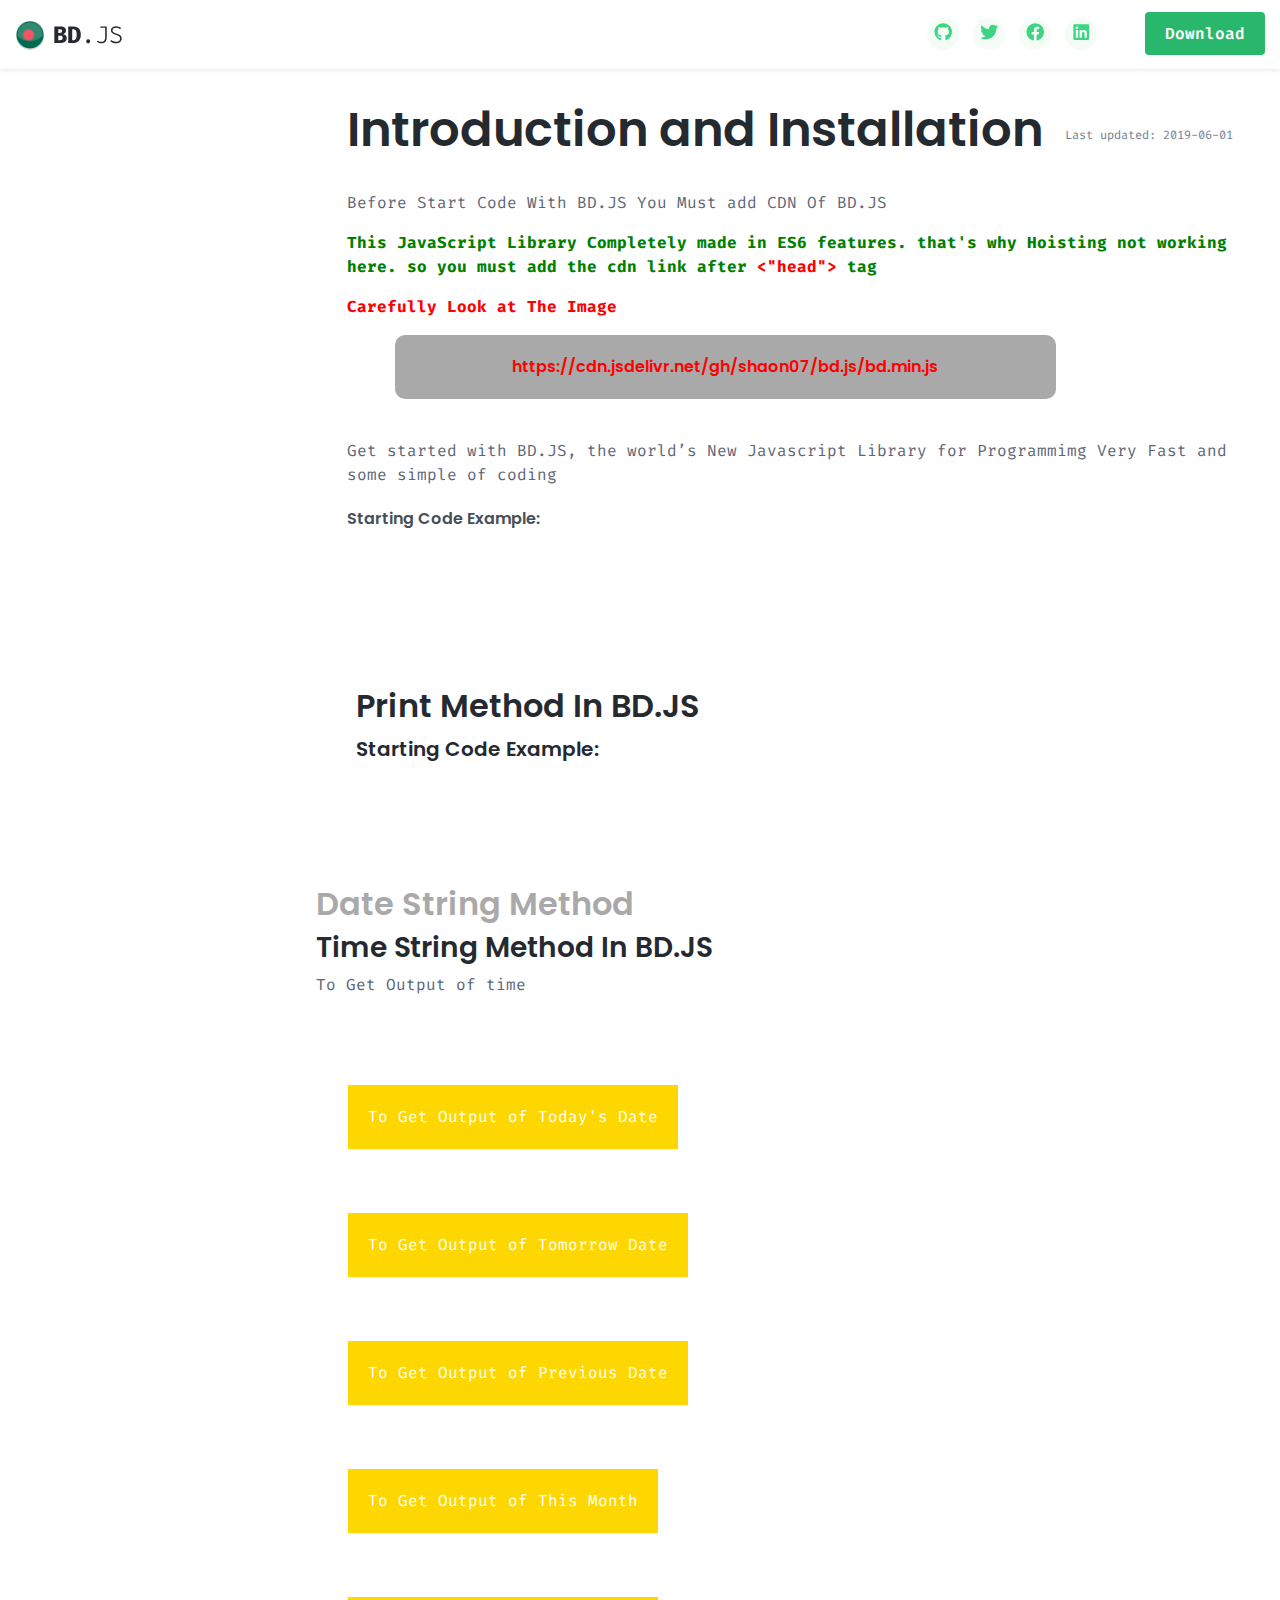
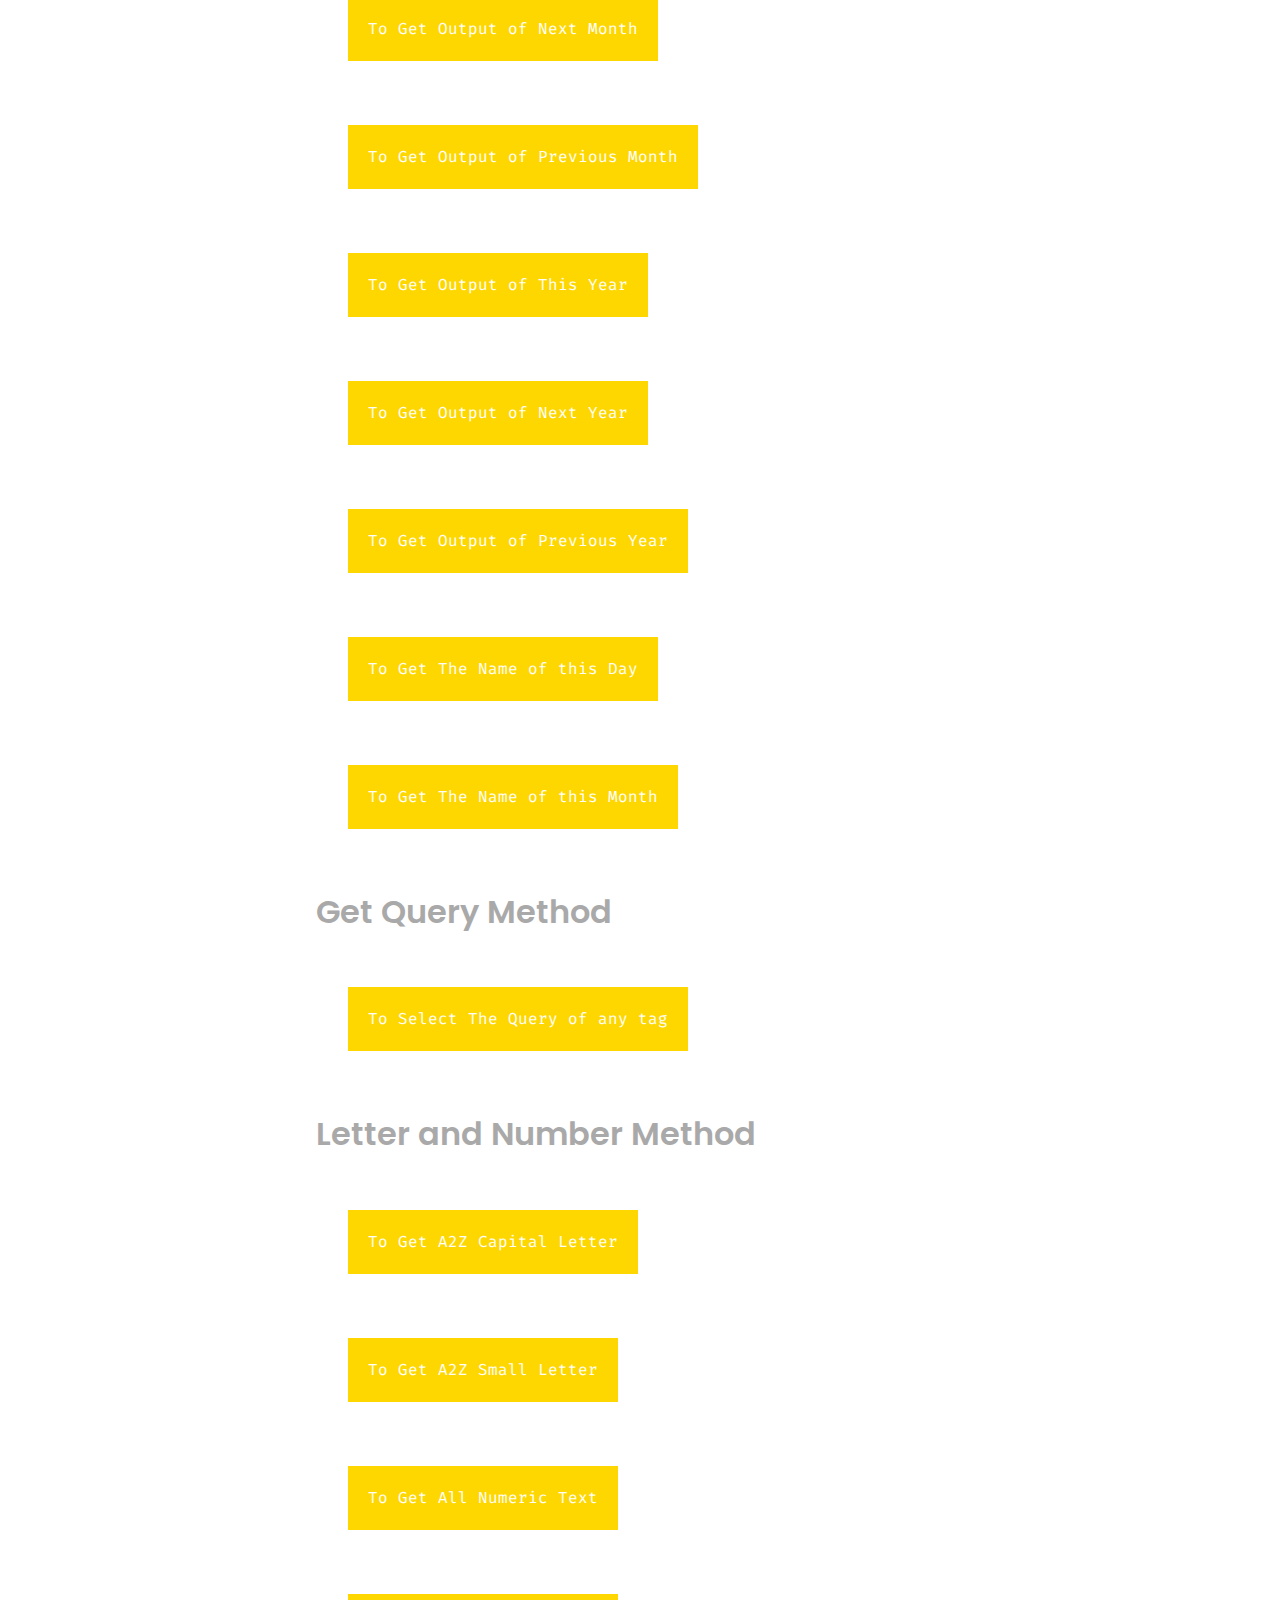
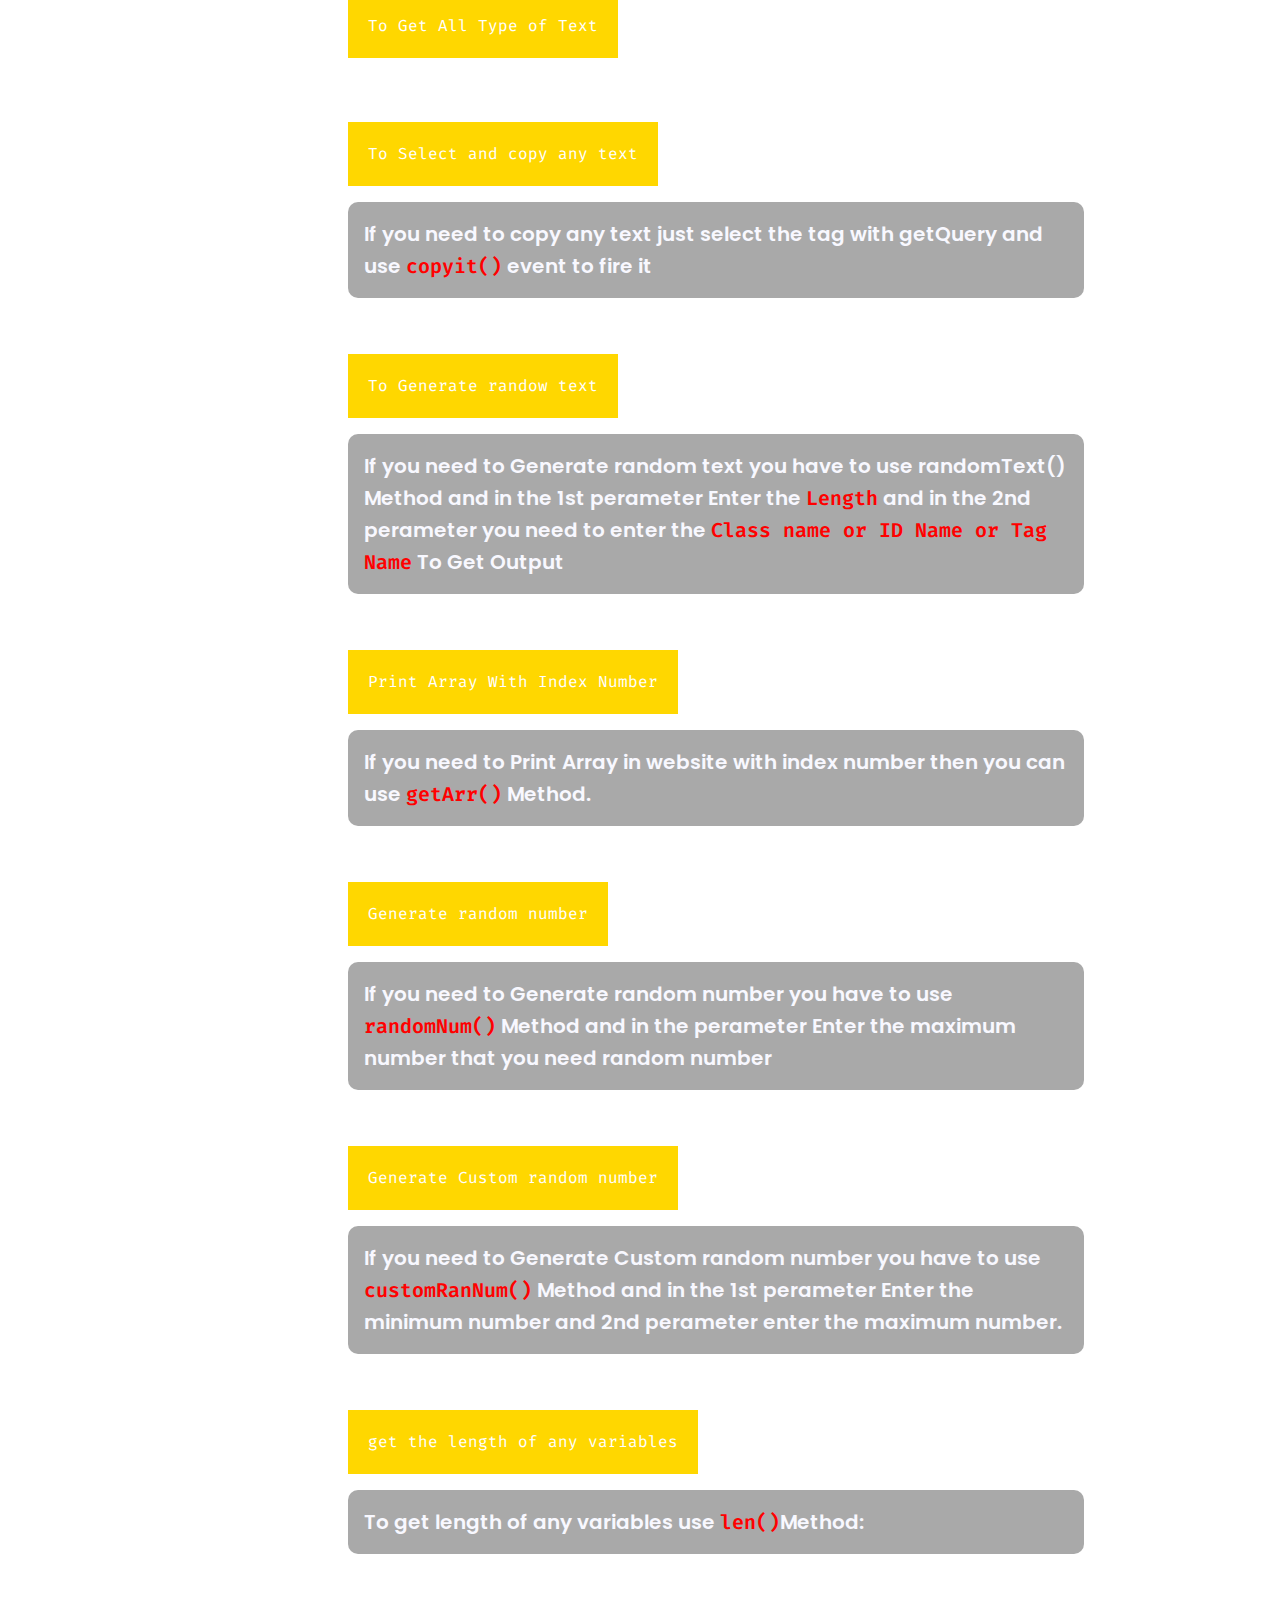
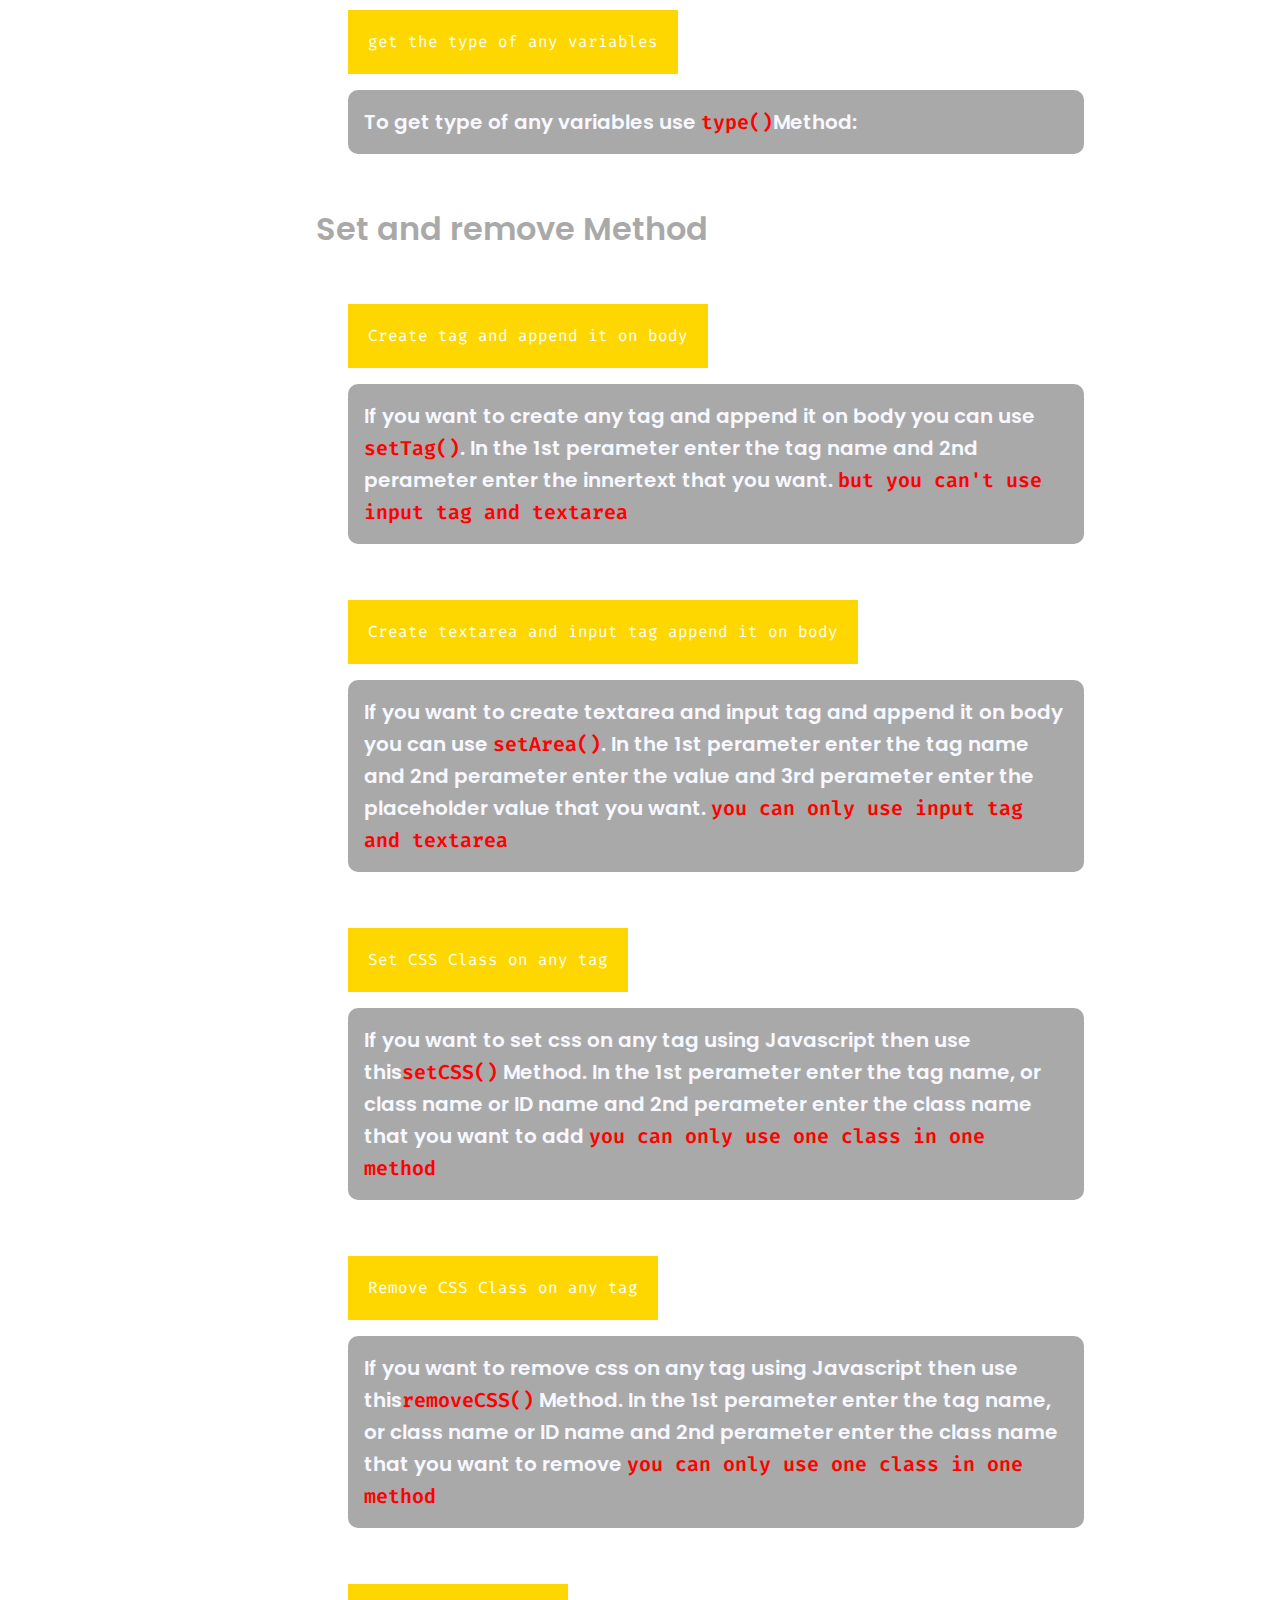
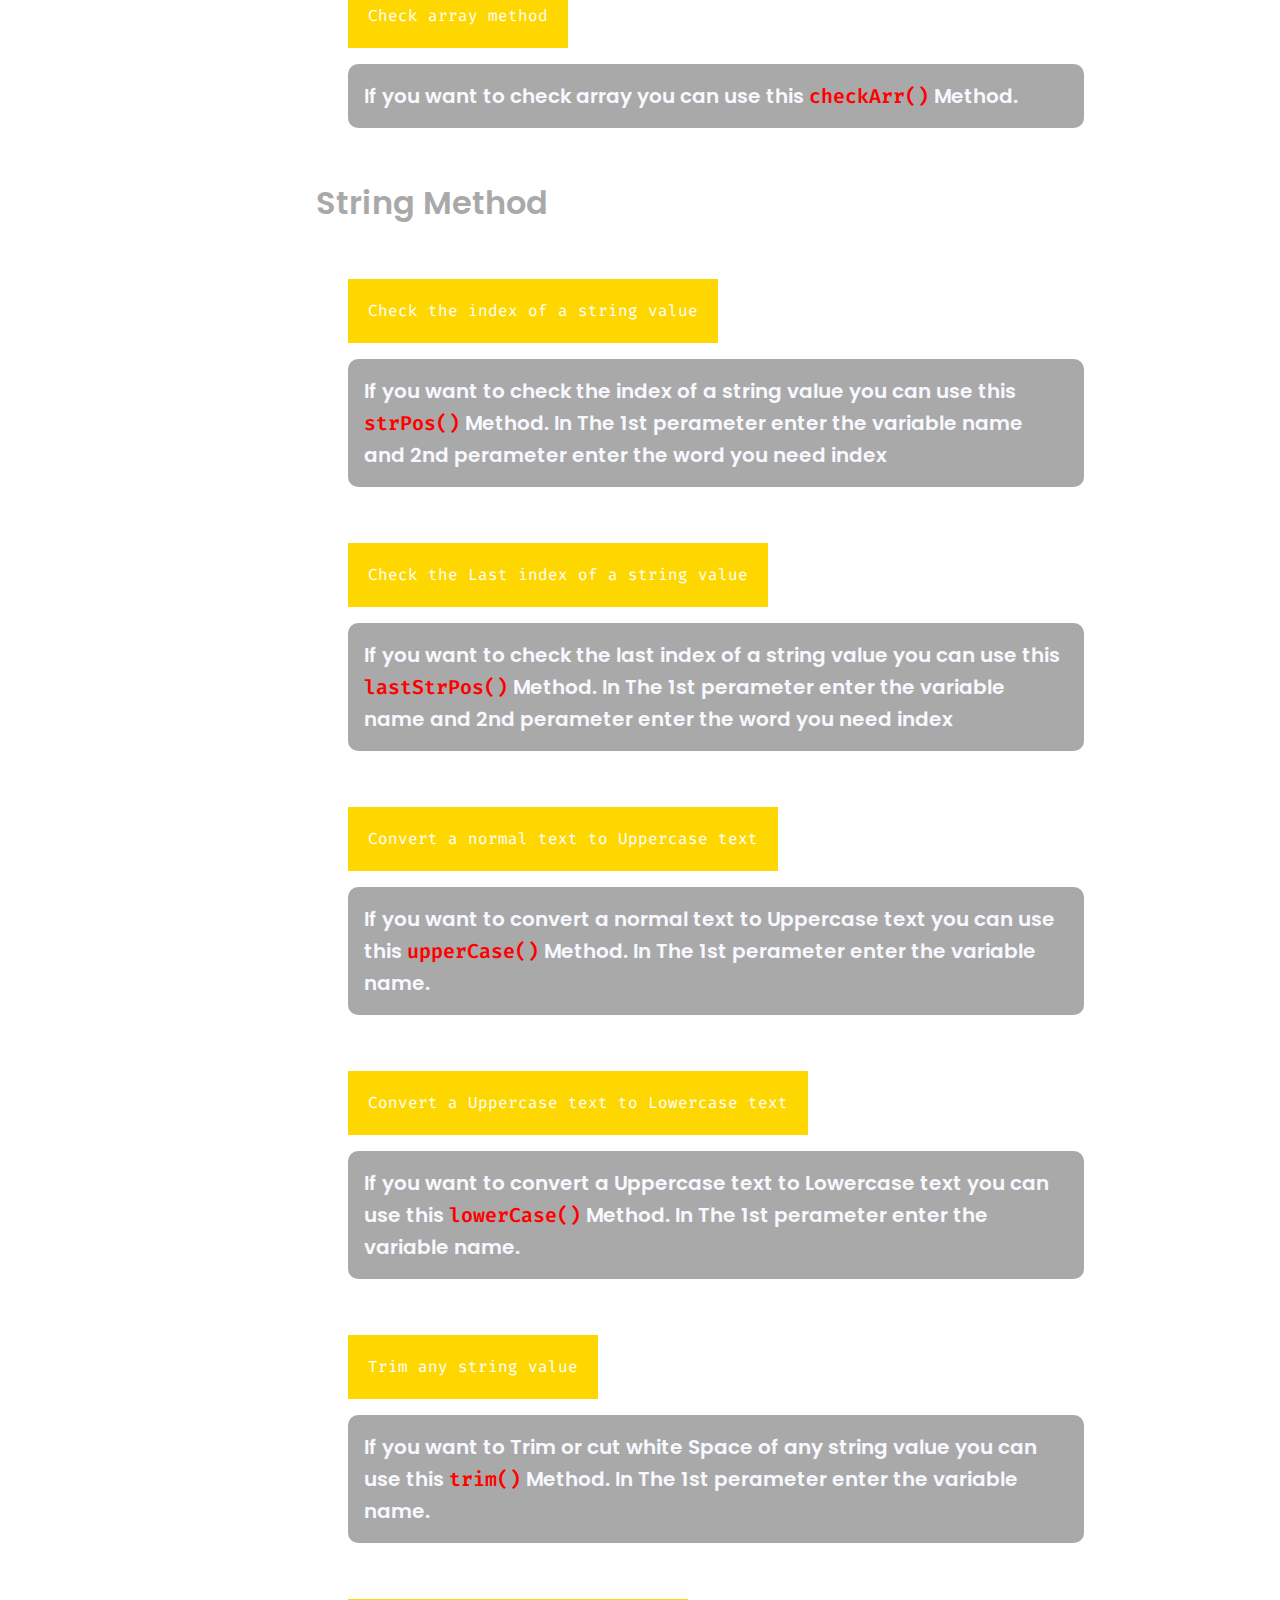
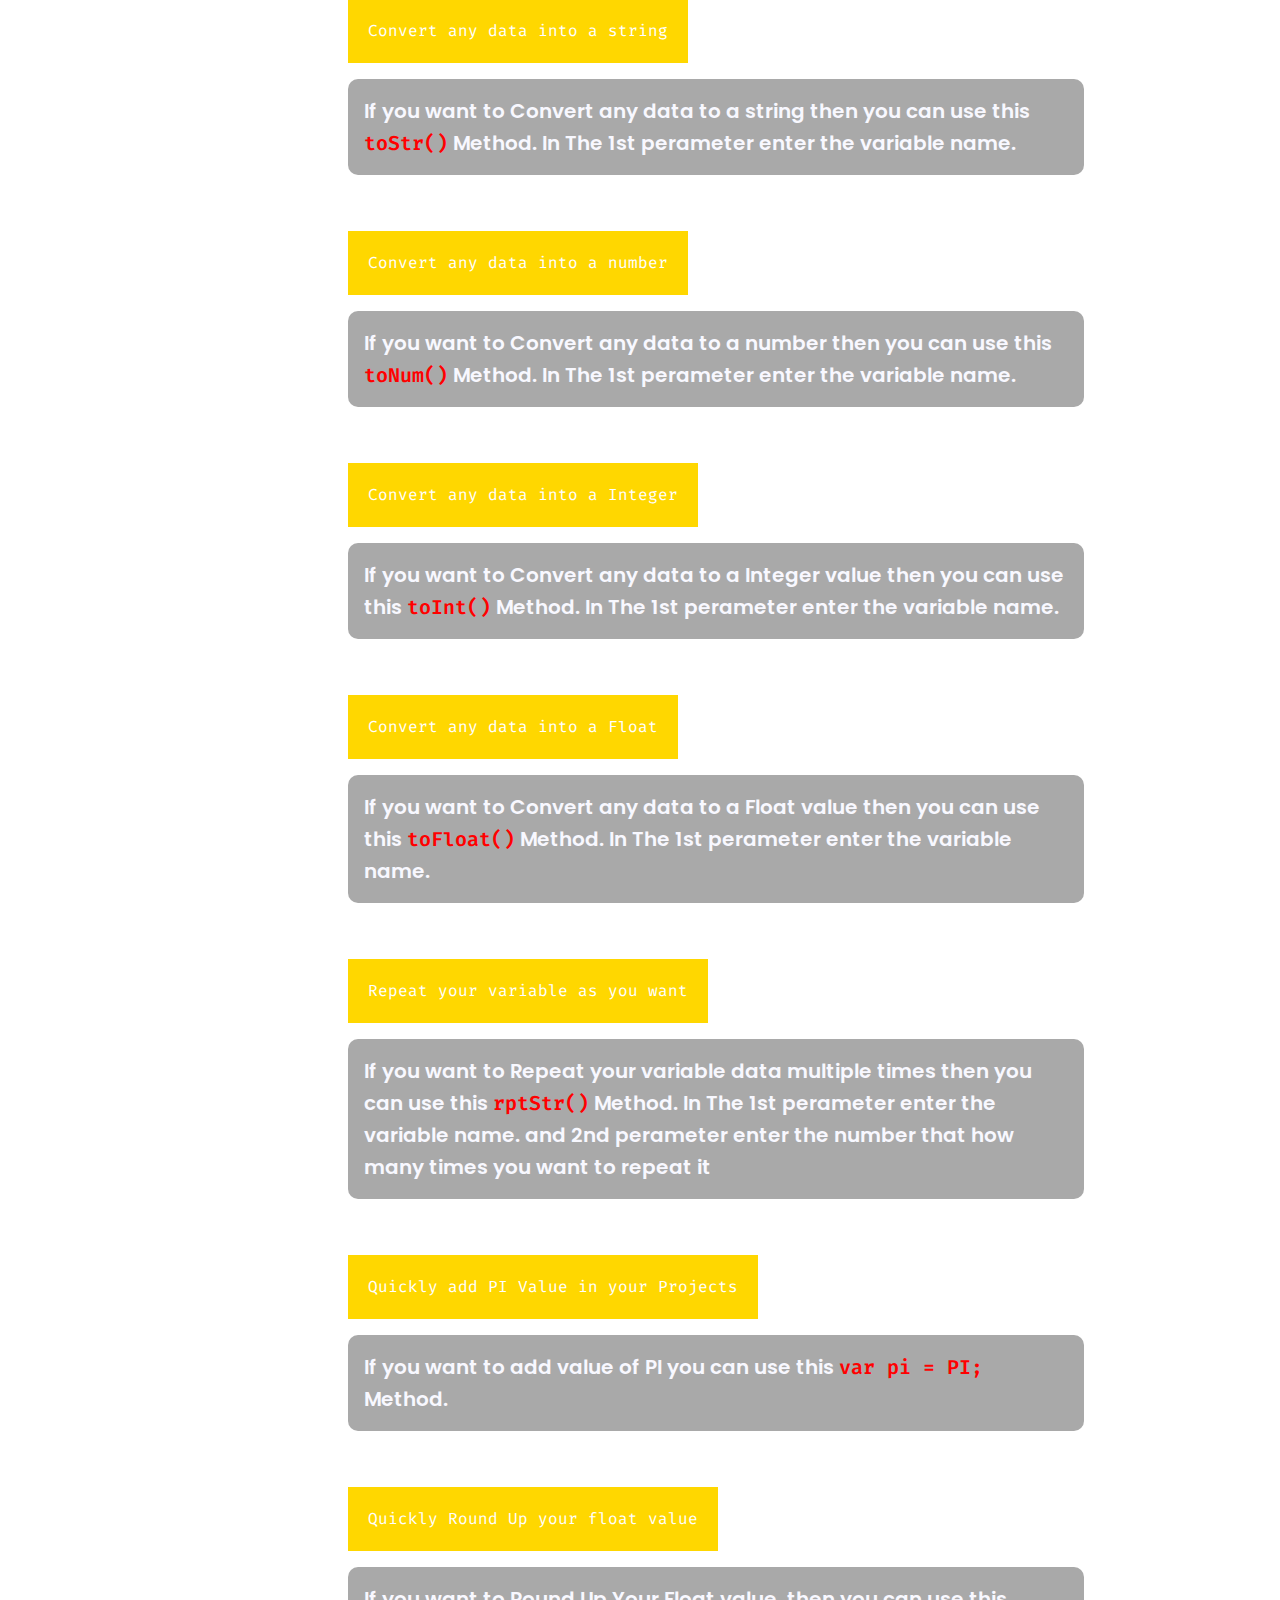
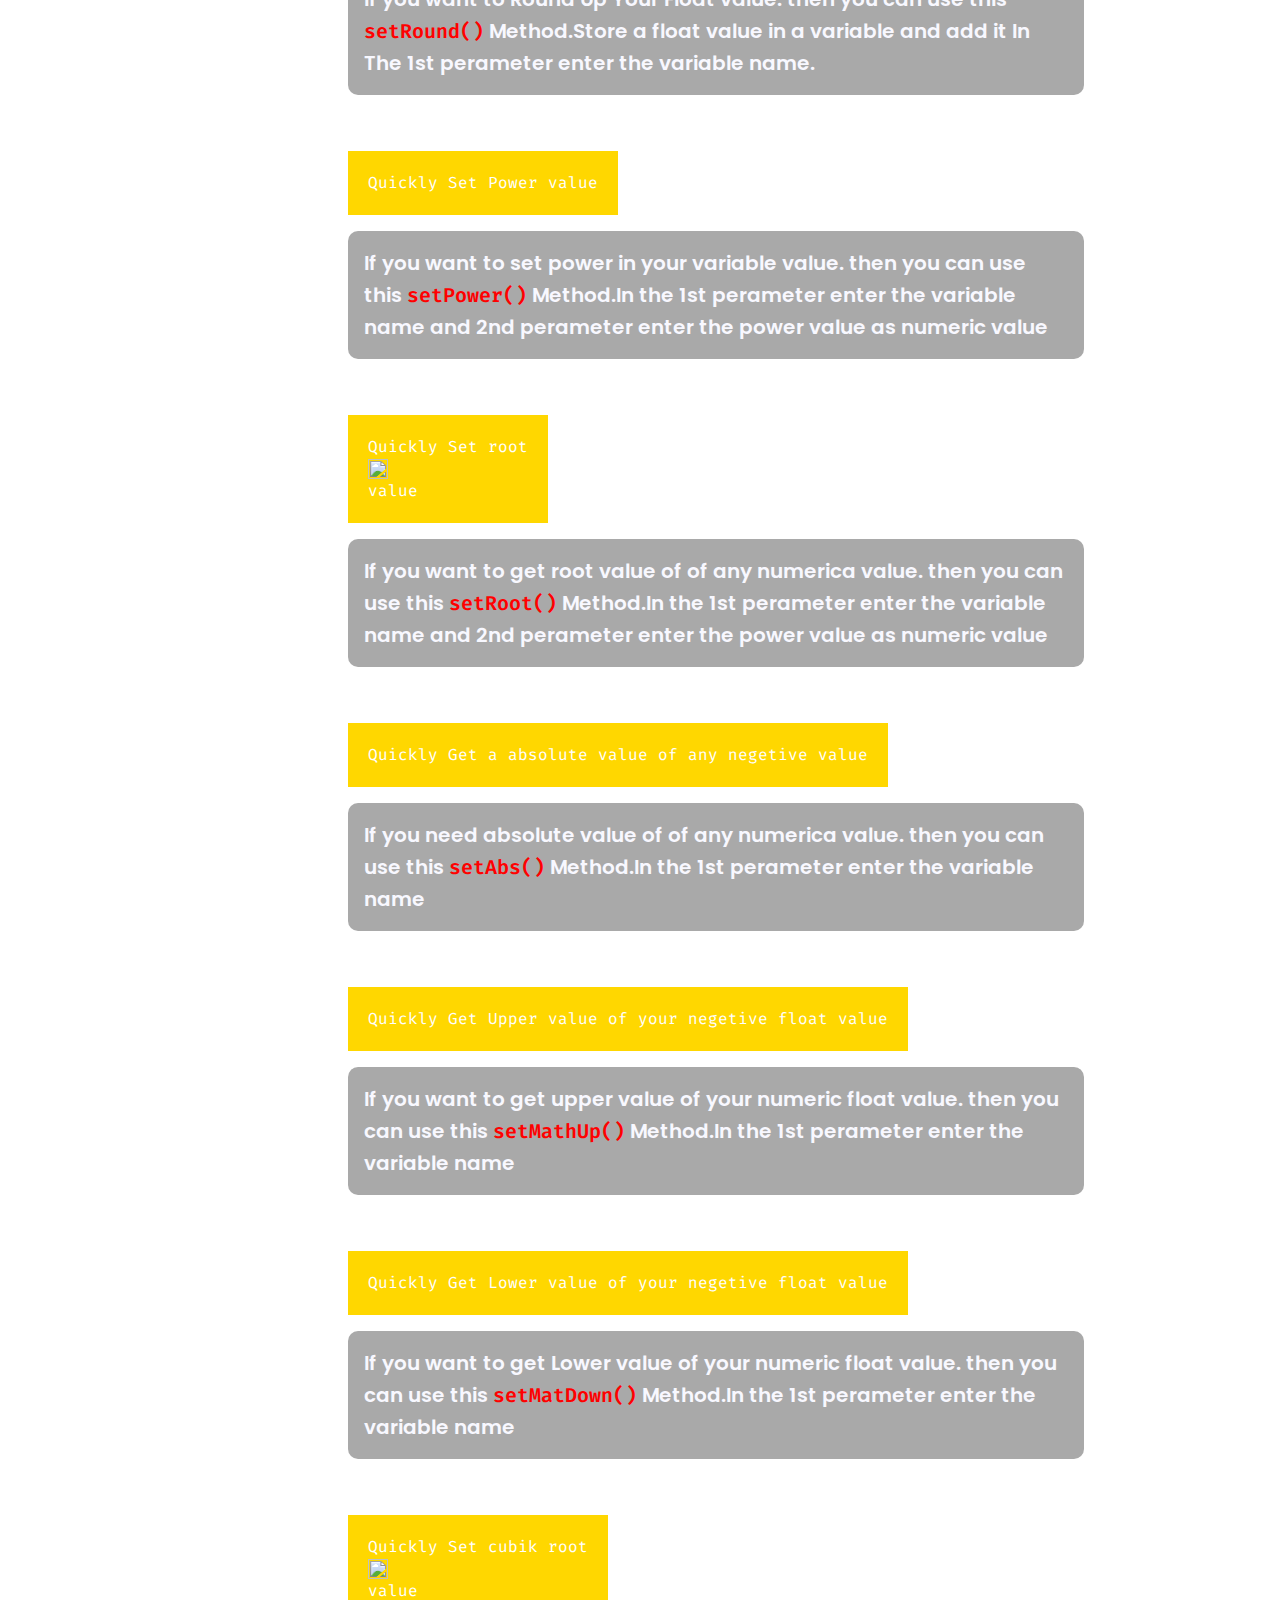
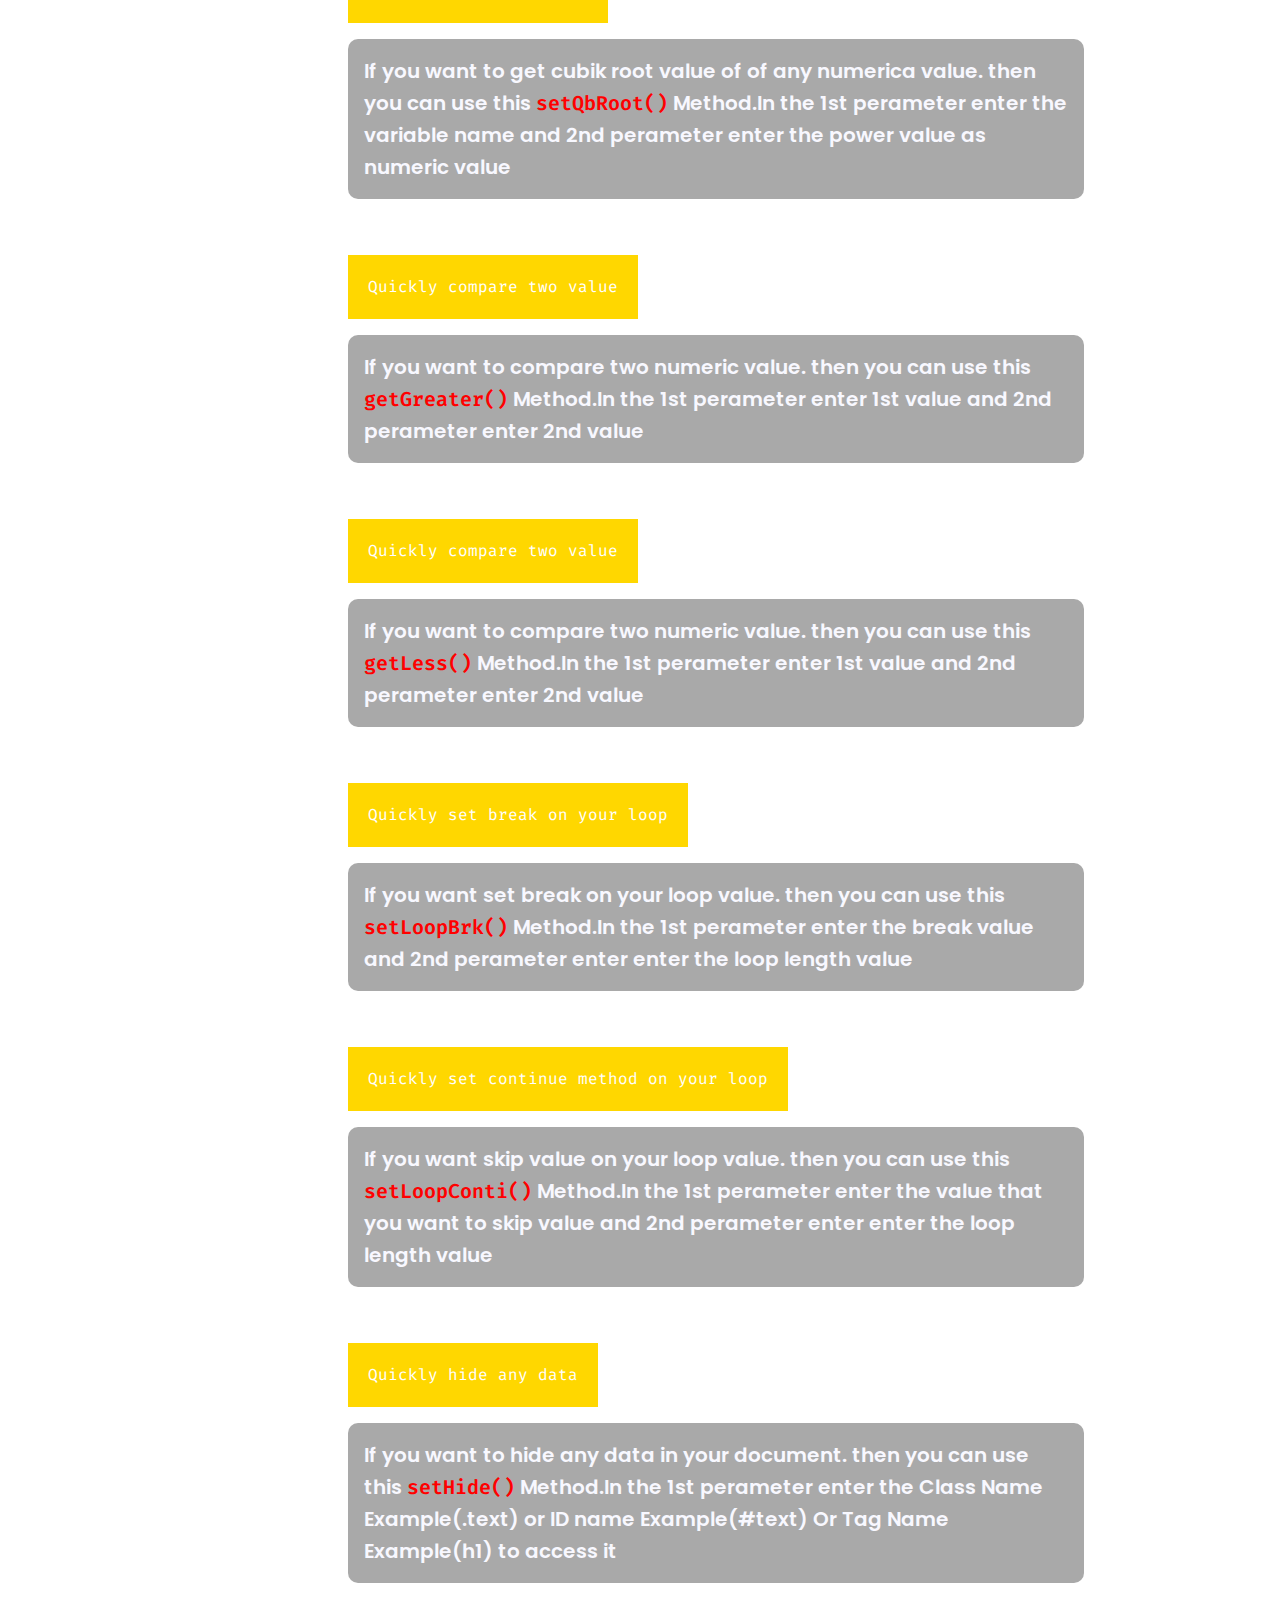
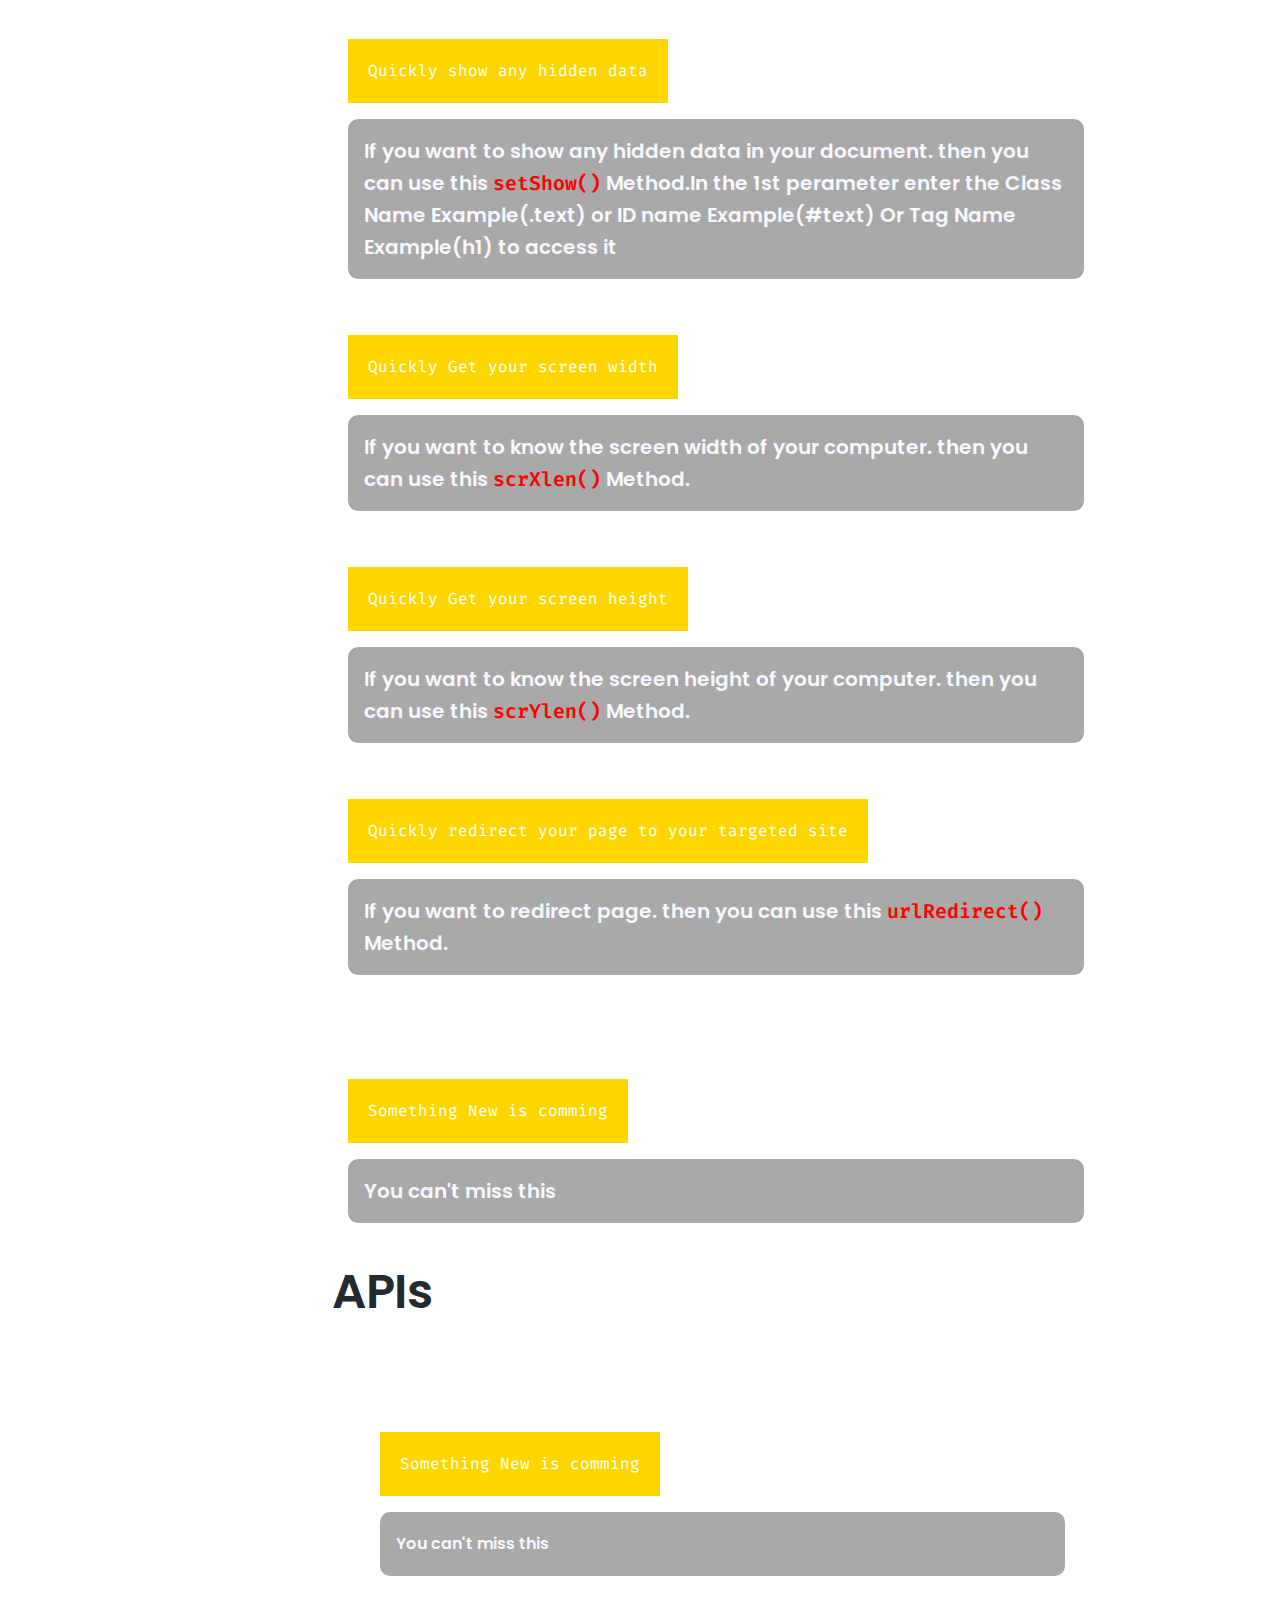
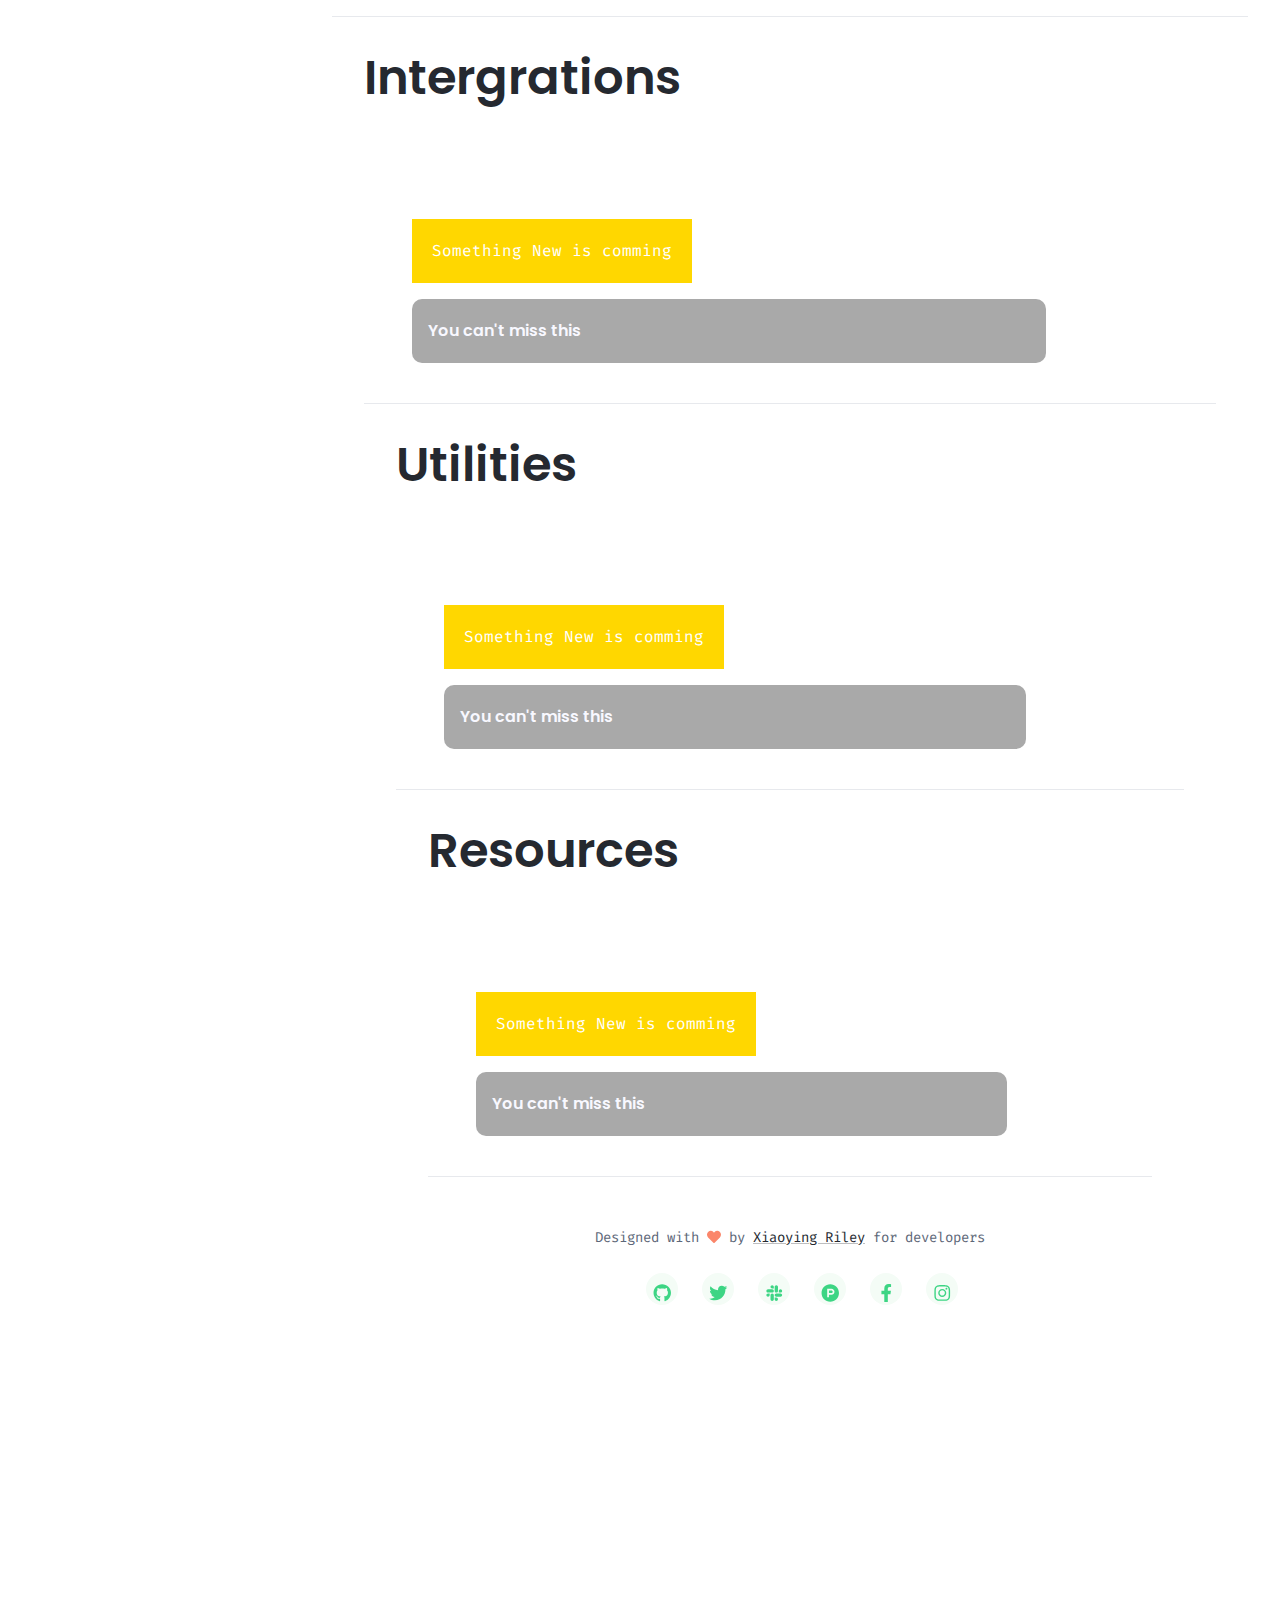
==== commit 9c7970b2: "Update docs-page.html" ====
--- a/docs-page.html
+++ b/docs-page.html
@@ -18,13 +18,13 @@
 <link href="https://fonts.googleapis.com/css2?family=Fira+Code:wght@300;400;500;600&display=swap" rel="stylesheet">
     
     <!-- FontAwesome JS-->
-    <script defer src="assets/fontawesome/js/all.min.js"></script>
+    <script defer src="/all.min.js"></script>
     
     <!-- Plugins CSS -->
     <link rel="stylesheet" href="//cdnjs.cloudflare.com/ajax/libs/highlight.js/9.15.2/styles/atom-one-dark.min.css">
 
     <!-- Theme CSS -->  
-    <link id="theme-style" rel="stylesheet" href="assets/css/theme.css">
+    <link id="theme-style" rel="stylesheet" href="/theme.css">
 
 </head> 
 
